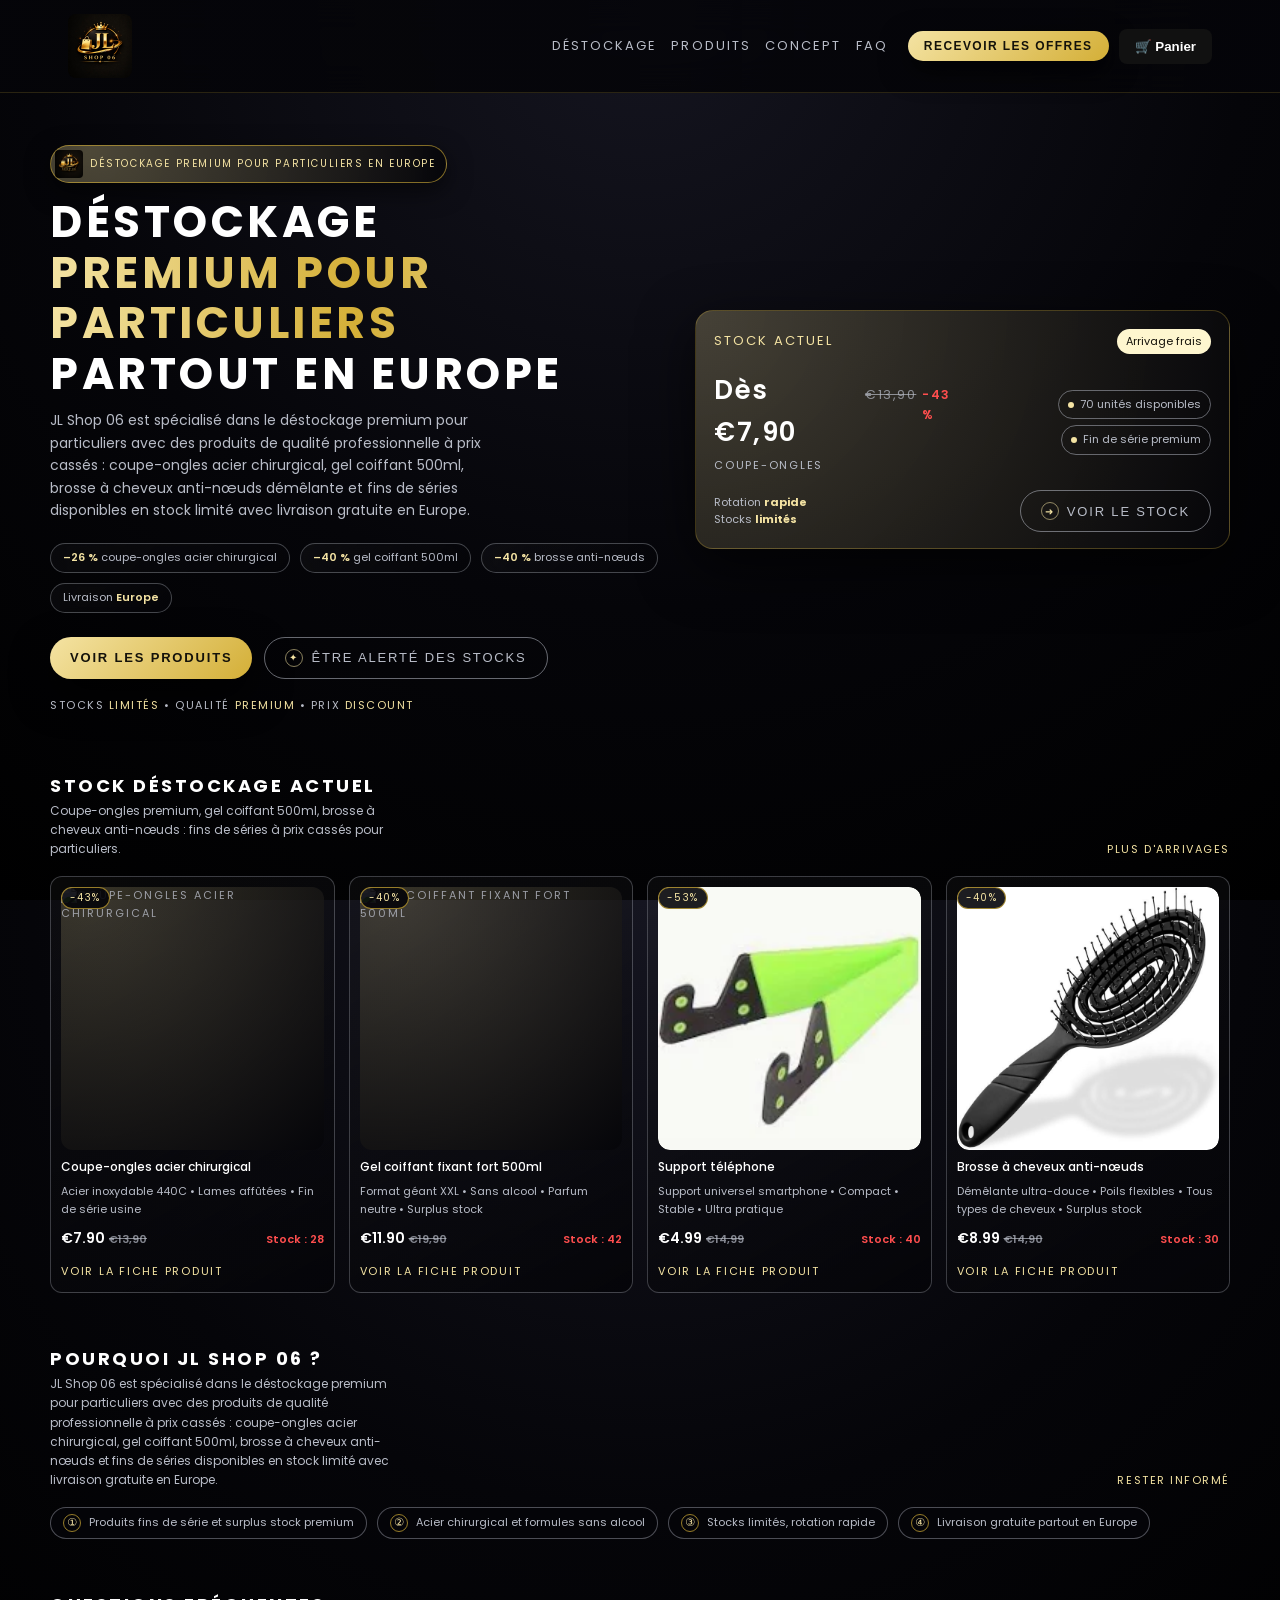
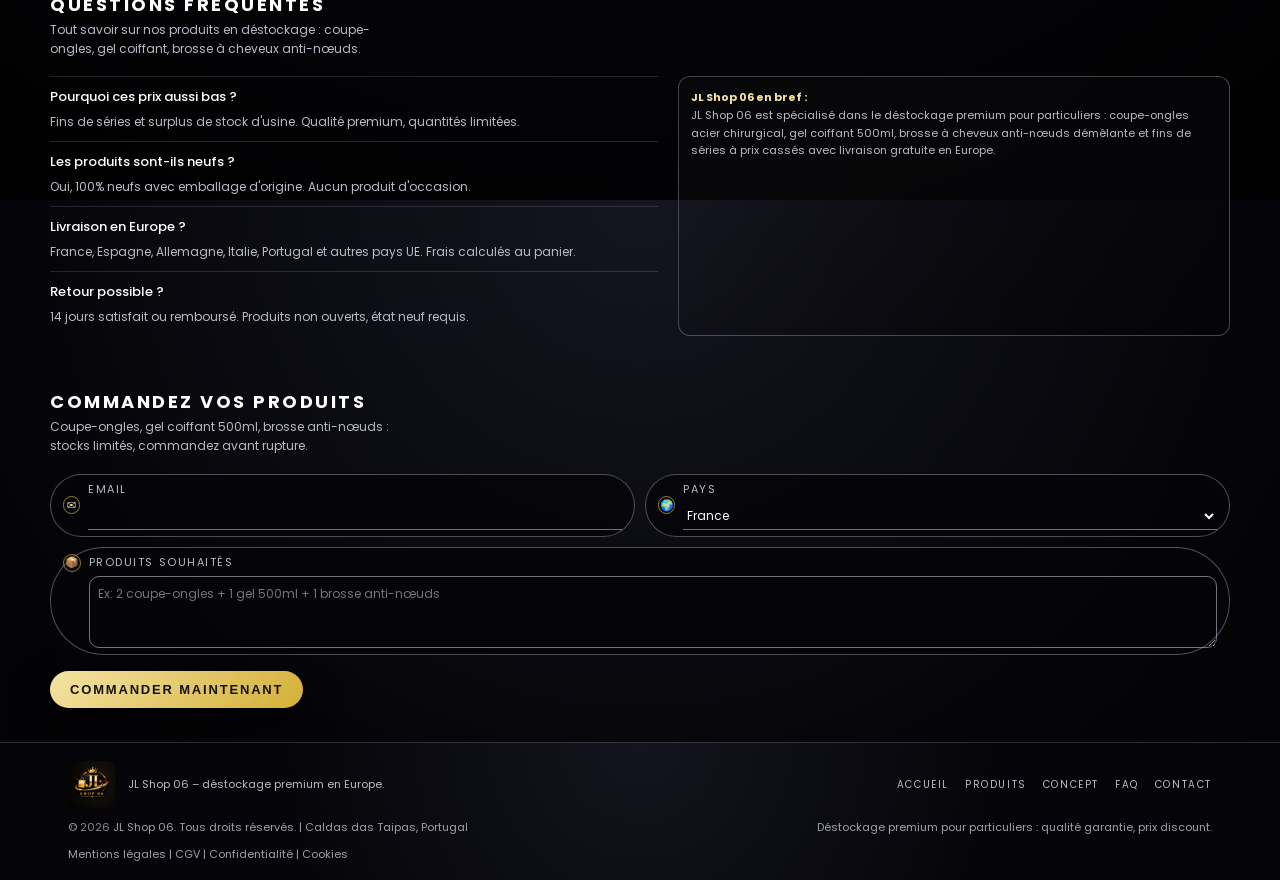
==== index.html @ 7c37c84b "Enhance SEO with structured data and update content Added structured data for OutletStore and update" ====
<!DOCTYPE html>
<html lang="fr">
<head>
  <meta charset="utf-8">
  <meta name="viewport" content="width=device-width, initial-scale=1">
  <title>JL Shop 06 – Déstockage premium pour particuliers en Europe</title>
  <meta name="description" content="JL Shop 06 : déstockage premium pour particuliers. Coupe-ongles acier chirurgical, gel coiffant 500ml, brosse à cheveux anti-nœuds démêlante — produits professionnels à prix cassés, livraison gratuite en Europe.">
  <meta name="robots" content="index, follow">
  <link rel="canonical" href="https://rj-destock.example.com/">
  <meta property="og:type" content="website">
  <meta property="og:title" content="JL Shop 06 – Déstockage premium pour particuliers en Europe">
  <meta property="og:description" content="JL Shop 06 : déstockage premium pour particuliers. Coupe-ongles acier chirurgical, gel coiffant 500ml, brosse à cheveux anti-nœuds démêlante — produits professionnels à prix cassés, livraison gratuite en Europe.">
  <meta property="og:url" content="https://rj-destock.example.com/">
  <meta property="og:site_name" content="JL Shop 06">
  <link rel="icon" href="/favicon.ico">
  <link rel="preconnect" href="https://fonts.googleapis.com">
  <link rel="preconnect" href="https://fonts.gstatic.com" crossorigin>
  <link href="https://fonts.googleapis.com/css2?family=Poppins:wght@300;400;500;600;700&display=swap" rel="stylesheet">
  <link rel="stylesheet" href="style.css">
  <link rel="stylesheet" href="https://cdn.snipcart.com/themes/v3.0.31/default/snipcart.css" />
  <script async src="https://cdn.snipcart.com/themes/v3.0.31/default/snipcart.js"></script>
  <script type="application/ld+json">
  {
    "@context": "https://schema.org",
    "@type": "OutletStore",
    "name": "JL Shop 06",
    "url": "https://rj-destock.example.com/",
    "description": "JL Shop 06 est spécialisé dans le déstockage premium pour particuliers avec des produits de qualité professionnelle à prix cassés : coupe-ongles acier chirurgical, gel coiffant 500ml, brosse à cheveux anti-nœuds et fins de séries disponibles en stock limité avec livraison gratuite en Europe.",
    "logo": "https://rj-destock.example.com/logo_JL_Shop_06.jpg",
    "address": {
      "@type": "PostalAddress",
      "addressCountry": "PT"
    },
    "sameAs": []
  }
  </script>
</head>
<body>
<div class="page">
  <!-- HEADER -->
  <header>
    <div class="wrapper header-inner">
      <div class="brand">
        <a href="#destockage" style="display:inline-block; line-height:0;">
          <img
            src="logo_JL_Shop_06.jpg"
            alt="JL Shop 06 – Déstockage premium"
            style="height:64px; width:auto; object-fit:contain; border-radius:8px;"
          >
        </a>
      </div>
      <nav aria-label="Navigation principale">
        <ul class="nav-links">
          <li><a href="#destockage">Déstockage</a></li>
          <li><a href="#categories">Produits</a></li>
          <li><a href="#pro">Concept</a></li>
          <li><a href="#faq">FAQ</a></li>
        </ul>
        <div style="display:flex; gap:10px; align-items:center;">
          <button class="nav-cta" onclick="document.getElementById('contact').scrollIntoView({behavior:'smooth'});">
            Recevoir les offres
          </button>
          <button class="snipcart-checkout" style="background:#111;color:white;border:none;padding:10px 16px;border-radius:8px;cursor:pointer;font-weight:600;">
            🛒 Panier <span class="snipcart-items-count"></span>
          </button>
        </div>
      </nav>
      <button class="burger" aria-label="Menu">
        <span></span><span></span>
      </button>
    </div>
  </header>
  <!-- HERO -->
  <main>
    <section class="hero wrapper" id="destockage">
      <div class="hero-grid">
        <div>
          <div class="eyebrow">
            <img src="logo_JL_Shop_06.jpg" alt="JL Shop 06" style="height:28px; width:auto; border-radius:4px; vertical-align:middle;">
            <div class="eyebrow-text">Déstockage premium pour particuliers en Europe</div>
          </div>
          <h1 class="hero-title">
            <span>Déstockage</span>
            <span class="hero-title-emphasis">premium pour particuliers</span>
            <span>partout en Europe</span>
          </h1>
          <p class="hero-sub">
            JL Shop 06 est spécialisé dans le déstockage premium pour particuliers avec des produits de qualité professionnelle à prix cassés : coupe-ongles acier chirurgical, gel coiffant 500ml, brosse à cheveux anti-nœuds démêlante et fins de séries disponibles en stock limité avec livraison gratuite en Europe.
          </p>
          <div class="hero-badges">
            <div class="badge"><strong>–26 %</strong> coupe-ongles acier chirurgical</div>
            <div class="badge"><strong>–40 %</strong> gel coiffant 500ml</div>
            <div class="badge"><strong>–40 %</strong> brosse anti-nœuds</div>
            <div class="badge">Livraison <strong>Europe</strong></div>
          </div>
          <div class="hero-actions">
            <button class="btn-primary" onclick="document.getElementById('categories').scrollIntoView({behavior:'smooth'});">
              Voir les produits
            </button>
            <button class="btn-ghost" onclick="document.getElementById('contact').scrollIntoView({behavior:'smooth'});">
              <span class="icon">✦</span>
              Être alerté des stocks
            </button>
          </div>
          <p class="hero-meta">
            Stocks <span>limités</span> • Qualité <span>premium</span> • Prix <span>discount</span>
          </p>
        </div>
        <aside class="hero-card">
          <div class="hero-card-header">
            <div class="hero-card-title">Stock actuel</div>
            <div class="hero-card-chip">Arrivage frais</div>
          </div>
          <div class="hero-card-main">
            <div>
              <div class="hero-card-price">
                Dès €7,90
                <span class="old">€13,90</span>
                <span class="pct">-43 %</span>
              </div>
              <div class="hero-card-label">Coupe-ongles</div>
            </div>
            <div style="text-align:right;">
              <div class="hero-card-pill">
                <span class="bullet"></span> 70 unités disponibles
              </div>
              <div class="hero-card-pill" style="margin-top:6px;">
                <span class="bullet"></span> Fin de série premium
              </div>
            </div>
          </div>
          <div class="hero-card-footer">
            <div class="hero-card-kpi">
              Rotation <strong>rapide</strong><br>
              Stocks <strong>limités</strong>
            </div>
            <button class="btn-ghost" style="margin-top:0;" onclick="document.getElementById('categories').scrollIntoView({behavior:'smooth'});">
              <span class="icon">➜</span>
              Voir le stock
            </button>
          </div>
        </aside>
      </div>
    </section>
    <!-- PRODUITS -->
    <section class="section wrapper" id="categories">
      <div class="section-header">
        <div>
          <h2 class="section-title">Stock déstockage actuel</h2>
          <p class="section-sub">Coupe-ongles premium, gel coiffant 500ml, brosse à cheveux anti-nœuds : fins de séries à prix cassés pour particuliers.</p>
        </div>
        <a href="#contact" class="link-inline">Plus d'arrivages</a>
      </div>
      <div class="product-grid">
        <!-- COUPE-ONGLES -->
        <article class="product-card" onclick="window.location.href='produit-coupe-ongles.html';" style="cursor:pointer;">
          <div class="product-tag">-43%</div>
          <div class="product-img">
            <img src="images.png" alt="Coupe-ongles acier chirurgical" style="width:100%; height:100%; object-fit:cover; border-radius:12px;">
          </div>
          <h3 class="product-title">Coupe-ongles acier chirurgical</h3>
          <p class="product-meta">Acier inoxydable 440C • Lames affûtées • Fin de série usine</p>
          <div class="product-price-line">
            <div class="product-price">€7.90<span class="old">€13,90</span></div>
            <div class="product-discount">Stock : 28</div>
          </div>
          <div class="product-cta">Voir la fiche produit</div>
        </article>
        <!-- GEL CHEVEUX 500ML -->
        <article class="product-card" onclick="window.location.href='produit-gel-cheveux.html';" style="cursor:pointer;">
          <div class="product-tag">-40%</div>
          <div class="product-img">
            <img src="Gel coiffant fixant fort 500ml.jpg" alt="Gel coiffant fixant fort 500ml" style="width:100%; height:100%; object-fit:cover; border-radius:12px;">
          </div>
          <h3 class="product-title">Gel coiffant fixant fort 500ml</h3>
          <p class="product-meta">Format géant XXL • Sans alcool • Parfum neutre • Surplus stock</p>
          <div class="product-price-line">
            <div class="product-price">€11.90<span class="old">€19,90</span></div>
            <div class="product-discount">Stock : 42</div>
          </div>
          <div class="product-cta">Voir la fiche produit</div>
        </article>
        <!-- SUPPORT TÉLÉPHONE -->
        <article class="product-card" onclick="window.location.href='produit-support-telephone.html';" style="cursor:pointer;">
          <div class="product-tag">-53%</div>
          <div class="product-img">
            <img src="support téléphone.webp" alt="Support téléphone" style="width:100%; height:100%; object-fit:cover; border-radius:12px;">
          </div>
          <h3 class="product-title">Support téléphone</h3>
          <p class="product-meta">Support universel smartphone • Compact • Stable • Ultra pratique</p>
          <div class="product-price-line">
            <div class="product-price">€4.99<span class="old">€14,99</span></div>
            <div class="product-discount">Stock : 40</div>
          </div>
          <div class="product-cta">Voir la fiche produit</div>
        </article>
        <!-- BROSSE À CHEVEUX -->
        <article class="product-card" onclick="window.location.href='produit-brosse-cheveux.html';" style="cursor:pointer;">
          <div class="product-tag">-40%</div>
          <div class="product-img">
            <img src="brosse_a_cheveux.jpg" alt="Brosse à cheveux anti-nœuds démêlante" style="width:100%; height:100%; object-fit:cover; border-radius:12px;">
          </div>
          <h3 class="product-title">Brosse à cheveux anti-nœuds</h3>
          <p class="product-meta">Démêlante ultra-douce • Poils flexibles • Tous types de cheveux • Surplus stock</p>
          <div class="product-price-line">
            <div class="product-price">€8.99<span class="old">€14,90</span></div>
            <div class="product-discount">Stock : 30</div>
          </div>
          <div class="product-cta">Voir la fiche produit</div>
        </article>
      </div>
    </section>
    <section class="section wrapper" id="pro">
      <div class="section-header">
        <div>
          <h2 class="section-title">Pourquoi JL Shop 06 ?</h2>
          <p class="section-sub">
            JL Shop 06 est spécialisé dans le déstockage premium pour particuliers avec des produits de qualité professionnelle à prix cassés : coupe-ongles acier chirurgical, gel coiffant 500ml, brosse à cheveux anti-nœuds et fins de séries disponibles en stock limité avec livraison gratuite en Europe.
          </p>
        </div>
        <a href="#contact" class="link-inline">Rester informé</a>
      </div>
      <div class="pill-row">
        <div class="pill"><div class="pill-icon">①</div>Produits fins de série et surplus stock premium</div>
        <div class="pill"><div class="pill-icon">②</div>Acier chirurgical et formules sans alcool</div>
        <div class="pill"><div class="pill-icon">③</div>Stocks limités, rotation rapide</div>
        <div class="pill"><div class="pill-icon">④</div>Livraison gratuite partout en Europe</div>
      </div>
    </section>
    <section class="section wrapper" id="faq">
      <div class="section-header">
        <div>
          <h2 class="section-title">Questions fréquentes</h2>
          <p class="section-sub">Tout savoir sur nos produits en déstockage : coupe-ongles, gel coiffant, brosse à cheveux anti-nœuds.</p>
        </div>
      </div>
      <div class="faq-grid">
        <div>
          <article class="faq-item">
            <h3 class="faq-question">Pourquoi ces prix aussi bas ?</h3>
            <p class="faq-answer">Fins de séries et surplus de stock d'usine. Qualité premium, quantités limitées.</p>
          </article>
          <article class="faq-item">
            <h3 class="faq-question">Les produits sont-ils neufs ?</h3>
            <p class="faq-answer">Oui, 100% neufs avec emballage d'origine. Aucun produit d'occasion.</p>
          </article>
          <article class="faq-item">
            <h3 class="faq-question">Livraison en Europe ?</h3>
            <p class="faq-answer">France, Espagne, Allemagne, Italie, Portugal et autres pays UE. Frais calculés au panier.</p>
          </article>
          <article class="faq-item">
            <h3 class="faq-question">Retour possible ?</h3>
            <p class="faq-answer">14 jours satisfait ou remboursé. Produits non ouverts, état neuf requis.</p>
          </article>
        </div>
        <aside class="geo-block">
          <p><strong>JL Shop 06 en bref :</strong></p>
          <p>JL Shop 06 est spécialisé dans le déstockage premium pour particuliers : coupe-ongles acier chirurgical, gel coiffant 500ml, brosse à cheveux anti-nœuds démêlante et fins de séries à prix cassés avec livraison gratuite en Europe.</p>
        </aside>
      </div>
    </section>
    <section class="section wrapper" id="contact">
      <div class="section-header">
        <div>
          <h2 class="section-title">Commandez vos produits</h2>
          <p class="section-sub">Coupe-ongles, gel coiffant 500ml, brosse anti-nœuds : stocks limités, commandez avant rupture.</p>
        </div>
      </div>
      <form class="pill-row" action="#" method="post">
        <div class="pill" style="flex:1 1 260px;">
          <div class="pill-icon">✉</div>
          <div style="display:flex; flex-direction:column; gap:4px; width:100%;">
            <label for="email" style="font-size:11px; text-transform:uppercase; letter-spacing:0.14em; color:var(--grey);">Email</label>
            <input id="email" name="email" type="email" required
                   style="background:transparent;border:none;border-bottom:1px solid rgba(184,188,199,0.6);padding:4px 0;font-size:12px;color:var(--white);outline:none;">
          </div>
        </div>
        <div class="pill" style="flex:1 1 260px;">
          <div class="pill-icon">🌍</div>
          <div style="display:flex; flex-direction:column; gap:4px; width:100%;">
            <label for="pays" style="font-size:11px; text-transform:uppercase; letter-spacing:0.14em; color:var(--grey);">Pays</label>
            <select id="pays" name="pays"
                    style="background:transparent;border:none;border-bottom:1px solid rgba(184,188,199,0.6);padding:4px 0;font-size:12px;color:var(--white);outline:none;">
              <option value="FR">France</option>
              <option value="ES">Espagne</option>
              <option value="DE">Allemagne</option>
              <option value="IT">Italie</option>
              <option value="PT">Portugal</option>
            </select>
          </div>
        </div>
        <div class="pill" style="flex-basis:100%; align-items:flex-start;">
          <div class="pill-icon">📦</div>
          <div style="display:flex; flex-direction:column; gap:4px; width:100%;">
            <label style="font-size:11px; text-transform:uppercase; letter-spacing:0.14em; color:var(--grey);">Produits souhaités</label>
            <textarea placeholder="Ex: 2 coupe-ongles + 1 gel 500ml + 1 brosse anti-nœuds" rows="3"
                      style="width:100%;background:transparent;border:1px solid rgba(184,188,199,0.6);border-radius:10px;padding:8px;font-size:12px;color:var(--white);outline:none;"></textarea>
          </div>
        </div>
        <button type="submit" class="btn-primary" style="margin-top:6px;">
          Commander maintenant
        </button>
      </form>
    </section>
  </main>
  <!-- FOOTER -->
  <footer>
    <div class="wrapper footer-inner">
      <div class="footer-top">
        <div style="display:flex; align-items:center; gap:12px;">
          <img src="logo_JL_Shop_06.jpg" alt="JL Shop 06" style="height:48px; width:auto; border-radius:6px;">
          <span>JL Shop 06 – déstockage premium en Europe.</span>
        </div>
        <div class="footer-links">
          <a href="#destockage">Accueil</a>
          <a href="#categories">Produits</a>
          <a href="#pro">Concept</a>
          <a href="#faq">FAQ</a>
          <a href="#contact">Contact</a>
        </div>
      </div>
      <div class="footer-bottom">
        <span>© <span id="year"></span> JL Shop 06. Tous droits réservés. | Caldas das Taipas, Portugal</span>
        <span>Déstockage premium pour particuliers : qualité garantie, prix discount.</span>
      </div>
      <div class="footer-bottom">
        <span>
          <a href="mentions-legales.html">Mentions légales</a> |
          <a href="cgv.html">CGV</a> |
          <a href="confidentialite.html">Confidentialité</a> |
          <a href="cookies.html">Cookies</a>
        </span>
      </div>
    </div>
  </footer>
</div>
<script>
  document.getElementById('year').textContent = new Date().getFullYear();
</script>
<div hidden id="snipcart" data-api-key="MjUwNWU1NDctZmQwOC00YmEwLTlkMTItMWMxZmYyYWI5MzdhNjM4ODk3NzU4MjkzMjE0MDQ3"></div>
</body>
</html>
---- style.css ----
/* -------------------------
   Variables & Reset
------------------------- */

:root {
  --bg-dark: #050509;
  --bg-dark-alt: #0b0b11;
  --gold: #d4af37;
  --gold-soft: #f4e3a3;
  --white: #ffffff;
  --grey: #b8bcc7;
  --danger: #ff4e4e;
  --radius-lg: 18px;
  --radius-md: 12px;
  --shadow-soft: 0 18px 55px rgba(0,0,0,0.65);
  --shadow-chip: 0 8px 24px rgba(0,0,0,0.55);
  --transition-fast: 0.22s ease-out;
  --max-width: 1180px;
}

*,
*::before,
*::after {
  margin: 0;
  padding: 0;
  box-sizing: border-box;
}

html,
body {
  height: 100%;
  scroll-behavior: smooth;
  background: radial-gradient(circle at top, #151520 0, #050509 55%, #000000 100%);
  color: var(--white);
  font-family: "Poppins", system-ui, -apple-system, BlinkMacSystemFont, "Segoe UI", sans-serif;
  line-height: 1.6;
  -webkit-font-smoothing: antialiased;
}

img {
  max-width: 100%;
  display: block;
}

a {
  color: inherit;
  text-decoration: none;
}

ul {
  list-style: none;
}

/* -------------------------
   Layout global
------------------------- */

.page {
  min-height: 100vh;
  display: flex;
  flex-direction: column;
}

.wrapper {
  width: 100%;
  max-width: var(--max-width);
  margin: 0 auto;
  padding: 0 18px;
}

/* -------------------------
   Header & Navigation
------------------------- */

header {
  position: sticky;
  top: 0;
  z-index: 50;
  backdrop-filter: blur(16px);
  background: linear-gradient(90deg, rgba(5,5,9,0.95), rgba(5,5,9,0.85));
  border-bottom: 1px solid rgba(212,175,55,0.18);
}

.header-inner {
  display: flex;
  align-items: center;
  justify-content: space-between;
  padding: 14px 18px;
  gap: 16px;
}

.brand {
  display: flex;
  align-items: center;
  gap: 12px;
}

.brand-mark {
  width: 40px;
  height: 40px;
  border-radius: 999px;
  background: radial-gradient(circle at 30% 20%, #fff8d6 0, #f4e3a3 35%, #d4af37 70%, #7a5a15 100%);
  box-shadow: 0 0 0 1px rgba(255,255,255,0.08), 0 8px 25px rgba(0,0,0,0.8);
  display: flex;
  align-items: center;
  justify-content: center;
  font-weight: 700;
  font-size: 18px;
  color: #14120a;
  letter-spacing: 1px;
}

.brand-text {
  display: flex;
  flex-direction: column;
  gap: 1px;
}

.brand-name {
  font-size: 18px;
  letter-spacing: 0.14em;
  text-transform: uppercase;
  font-weight: 600;
}

.brand-tagline {
  font-size: 11px;
  color: var(--grey);
  text-transform: uppercase;
  letter-spacing: 0.16em;
}

nav {
  display: flex;
  align-items: center;
  gap: 20px;
}

.nav-links {
  display: flex;
  align-items: center;
  gap: 14px;
  font-size: 13px;
  text-transform: uppercase;
  letter-spacing: 0.16em;
}

.nav-links a {
  position: relative;
  padding: 4px 0;
  color: var(--grey);
  transition: color var(--transition-fast);
}

.nav-links a::after {
  content: "";
  position: absolute;
  left: 0;
  bottom: -4px;
  width: 0;
  height: 1px;
  background: linear-gradient(90deg, #f4e3a3, #d4af37);
  transition: width var(--transition-fast);
}

.nav-links a:hover {
  color: var(--white);
}

.nav-links a:hover::after {
  width: 100%;
}

.nav-cta {
  padding: 8px 16px;
  border-radius: 999px;
  background: linear-gradient(135deg, #f4e3a3, #d4af37);
  color: #14120a;
  font-size: 12px;
  font-weight: 600;
  text-transform: uppercase;
  letter-spacing: 0.12em;
  border: none;
  cursor: pointer;
  box-shadow: 0 10px 28px rgba(0,0,0,0.7);
  transition: transform var(--transition-fast), box-shadow var(--transition-fast), filter var(--transition-fast);
}

.nav-cta:hover {
  transform: translateY(-1px);
  filter: brightness(1.04);
  box-shadow: 0 16px 36px rgba(0,0,0,0.85);
}

/* Burger mobile */

.burger {
  display: none;
  width: 34px;
  height: 34px;
  border-radius: 999px;
  border: 1px solid rgba(212,175,55,0.45);
  align-items: center;
  justify-content: center;
  gap: 4px;
  flex-direction: column;
  cursor: pointer;
}

.burger span {
  width: 16px;
  height: 1.4px;
  background: var(--gold-soft);
  border-radius: 99px;
}

/* -------------------------
   Hero
------------------------- */

.hero {
  padding: 52px 0 40px;
}

.hero-grid {
  display: grid;
  grid-template-columns: minmax(0, 1.15fr) minmax(0, 1fr);
  gap: 30px;
  align-items: center;
}

.eyebrow {
  display: inline-flex;
  align-items: center;
  gap: 7px;
  padding: 4px 10px 4px 4px;
  border-radius: 999px;
  border: 1px solid rgba(212,175,55,0.6);
  background: radial-gradient(circle at 10% 0, rgba(244,227,163,0.3), rgba(5,5,9,0.9));
  box-shadow: var(--shadow-chip);
  margin-bottom: 14px;
}

.eyebrow-dot {
  width: 22px;
  height: 22px;
  border-radius: 999px;
  background: radial-gradient(circle at 30% 20%, #fff8d6, #d4af37);
  display: flex;
  align-items: center;
  justify-content: center;
  font-size: 11px;
  font-weight: 700;
  color: #14120a;
}

.eyebrow-text {
  text-transform: uppercase;
  letter-spacing: 0.16em;
  font-size: 10px;
  color: var(--gold-soft);
}

.hero-title {
  font-size: clamp(32px, 5vw, 44px);
  line-height: 1.15;
  letter-spacing: 0.08em;
  text-transform: uppercase;
  margin-bottom: 10px;
}

.hero-title span {
  display: block;
}

.hero-title-emphasis {
  background: linear-gradient(92deg, #f4e3a3, #d4af37, #fef6cf);
  -webkit-background-clip: text;
  background-clip: text;
  color: transparent;
}

.hero-sub {
  font-size: 14px;
  color: var(--grey);
  max-width: 460px;
  margin-bottom: 22px;
}

.hero-badges {
  display: flex;
  flex-wrap: wrap;
  gap: 10px;
  margin-bottom: 24px;
}

.badge {
  padding: 5px 12px;
  border-radius: 999px;
  border: 1px solid rgba(184,188,199,0.35);
  font-size: 11px;
  color: var(--grey);
  backdrop-filter: blur(18px);
  background: linear-gradient(135deg, rgba(255,255,255,0.03), rgba(5,5,9,0.8));
}

.badge strong {
  color: var(--gold-soft);
  font-weight: 600;
}

.hero-actions {
  display: flex;
  flex-wrap: wrap;
  gap: 12px;
  margin-bottom: 18px;
}

.btn-primary {
  padding: 11px 20px;
  border-radius: 999px;
  border: none;
  cursor: pointer;
  background: linear-gradient(135deg, #f4e3a3, #d4af37);
  color: #14120a;
  font-size: 13px;
  font-weight: 600;
  text-transform: uppercase;
  letter-spacing: 0.14em;
  box-shadow: 0 16px 38px rgba(0,0,0,0.88);
  transition: transform var(--transition-fast), box-shadow var(--transition-fast), filter var(--transition-fast);
}

.btn-primary:hover {
  transform: translateY(-1px);
  filter: brightness(1.05);
  box-shadow: 0 20px 50px rgba(0,0,0,0.9);
}

.btn-ghost {
  padding: 11px 20px;
  border-radius: 999px;
  border: 1px solid rgba(184,188,199,0.55);
  cursor: pointer;
  background: transparent;
  color: var(--grey);
  font-size: 13px;
  font-weight: 500;
  text-transform: uppercase;
  letter-spacing: 0.14em;
  display: inline-flex;
  align-items: center;
  gap: 8px;
  transition: border-color var(--transition-fast), color var(--transition-fast), background var(--transition-fast);
}

.btn-ghost span.icon {
  width: 18px;
  height: 18px;
  border-radius: 999px;
  border: 1px solid rgba(244,227,163,0.55);
  display: flex;
  align-items: center;
  justify-content: center;
  font-size: 10px;
  color: var(--gold-soft);
}

.btn-ghost:hover {
  border-color: rgba(244,227,163,0.8);
  color: var(--white);
  background: rgba(5,5,9,0.8);
}

.hero-meta {
  font-size: 11px;
  color: var(--grey);
  text-transform: uppercase;
  letter-spacing: 0.14em;
}

.hero-meta span {
  color: var(--gold-soft);
}

/* Carte hero droite */

.hero-card {
  border-radius: var(--radius-lg);
  border: 1px solid rgba(212,175,55,0.28);
  background: radial-gradient(circle at 0 0, rgba(244,227,163,0.25), rgba(5,5,9,0.96));
  box-shadow: var(--shadow-soft);
  padding: 18px 18px 16px;
  display: flex;
  flex-direction: column;
  gap: 12px;
}

.hero-card-header {
  display: flex;
  justify-content: space-between;
  align-items: center;
  gap: 8px;
  margin-bottom: 4px;
}

.hero-card-title {
  font-size: 13px;
  text-transform: uppercase;
  letter-spacing: 0.16em;
  color: var(--gold-soft);
}

.hero-card-chip {
  font-size: 11px;
  color: #14120a;
  padding: 4px 9px;
  border-radius: 999px;
  background: #fef6cf;
}

.hero-card-main {
  display: grid;
  grid-template-columns: 1.1fr 1fr;
  gap: 12px;
  align-items: center;
}

.hero-card-price {
  font-size: 26px;
  font-weight: 600;
  letter-spacing: 0.06em;
  display: flex;
  align-items: baseline;
  gap: 6px;
}

.hero-card-price span.old {
  font-size: 13px;
  text-decoration: line-through;
  color: rgba(184,188,199,0.7);
  font-weight: 400;
}

.hero-card-price span.pct {
  font-size: 12px;
  color: var(--danger);
  font-weight: 600;
}

.hero-card-label {
  font-size: 11px;
  color: var(--grey);
  text-transform: uppercase;
  letter-spacing: 0.16em;
  margin-top: 3px;
}

.hero-card-pill {
  font-size: 11px;
  color: var(--grey);
  padding: 5px 9px;
  border-radius: 999px;
  border: 1px solid rgba(184,188,199,0.5);
  display: inline-flex;
  align-items: center;
  gap: 6px;
}

.hero-card-pill span.bullet {
  width: 6px;
  height: 6px;
  border-radius: 999px;
  background: var(--gold-soft);
}

.hero-card-footer {
  display: flex;
  justify-content: space-between;
  align-items: center;
  gap: 10px;
  margin-top: 4px;
}

.hero-card-kpi {
  font-size: 11px;
  color: var(--grey);
}

.hero-card-kpi strong {
  color: var(--gold-soft);
}

/* -------------------------
   Sections & Grilles
------------------------- */

.section {
  padding: 18px 0 34px;
}

.section-header {
  display: flex;
  justify-content: space-between;
  align-items: flex-end;
  gap: 12px;
  margin-bottom: 18px;
}

.section-title {
  font-size: 18px;
  letter-spacing: 0.14em;
  text-transform: uppercase;
}

.section-sub {
  font-size: 12px;
  color: var(--grey);
  max-width: 360px;
}

.link-inline {
  font-size: 11px;
  color: var(--gold-soft);
  text-transform: uppercase;
  letter-spacing: 0.14em;
}

.product-grid {
  display: grid;
  grid-template-columns: repeat(4, minmax(0, 1fr));
  gap: 14px;
}

.product-card {
  border-radius: var(--radius-md);
  background: linear-gradient(150deg, rgba(255,255,255,0.03), rgba(5,5,9,0.95));
  border: 1px solid rgba(184,188,199,0.3);
  padding: 10px 10px 12px;
  display: flex;
  flex-direction: column;
  gap: 7px;
  position: relative;
  overflow: hidden;
  cursor: pointer;
  transition: transform var(--transition-fast), box-shadow var(--transition-fast), border-color var(--transition-fast), background var(--transition-fast);
}

.product-card:hover {
  transform: translateY(-3px);
  box-shadow: var(--shadow-soft);
  border-color: rgba(212,175,55,0.55);
  background: linear-gradient(150deg, rgba(244,227,163,0.08), rgba(5,5,9,0.96));
}

.product-tag {
  position: absolute;
  top: 10px;
  left: 10px;
  padding: 2px 8px;
  border-radius: 999px;
  font-size: 10px;
  text-transform: uppercase;
  letter-spacing: 0.14em;
  background: rgba(5,5,9,0.9);
  border: 1px solid rgba(212,175,55,0.7);
  color: var(--gold-soft);
  z-index: 2;
}

.product-img {
  width: 100%;
  aspect-ratio: 1 / 1;
  height: auto;
  border-radius: 12px;
  background: radial-gradient(circle at 10% 0, rgba(244,227,163,0.2), rgba(5,5,9,0.95));
  display: flex;
  align-items: center;
  justify-content: center;
  color: rgba(184,188,199,0.8);
  font-size: 11px;
  text-transform: uppercase;
  letter-spacing: 0.18em;
  overflow: hidden;
}

.product-img img {
  width: 100%;
  height: 100%;
  object-fit: cover;
}

.product-title {
  font-size: 12px;
  font-weight: 500;
}

.product-meta {
  font-size: 11px;
  color: var(--grey);
}

.product-price-line {
  display: flex;
  justify-content: space-between;
  align-items: baseline;
  gap: 6px;
  margin-top: 2px;
}

.product-price {
  font-size: 14px;
  font-weight: 600;
}

.product-price span.old {
  font-size: 11px;
  text-decoration: line-through;
  color: rgba(184,188,199,0.7);
  margin-left: 4px;
}

.product-discount {
  font-size: 11px;
  color: var(--danger);
  font-weight: 600;
}

.product-cta {
  margin-top: 6px;
  font-size: 11px;
  text-transform: uppercase;
  letter-spacing: 0.16em;
  color: var(--gold-soft);
}

/* Promesses / Pro */

.pill-row {
  display: flex;
  flex-wrap: wrap;
  gap: 10px;
}

.pill {
  padding: 6px 12px;
  border-radius: 999px;
  border: 1px solid rgba(184,188,199,0.4);
  font-size: 11px;
  color: var(--grey);
  display: inline-flex;
  align-items: center;
  gap: 8px;
  background: rgba(5,5,9,0.9);
}

.pill-icon {
  width: 18px;
  height: 18px;
  border-radius: 999px;
  border: 1px solid rgba(212,175,55,0.7);
  display: flex;
  align-items: center;
  justify-content: center;
  font-size: 11px;
  color: var(--gold-soft);
}

/* FAQ & GEO */

.faq-grid {
  display: grid;
  grid-template-columns: minmax(0, 1.1fr) minmax(0, 1fr);
  gap: 20px;
}

.faq-item {
  padding: 10px 0;
  border-top: 1px solid rgba(184,188,199,0.18);
}

.faq-question {
  font-size: 13px;
  font-weight: 500;
  margin-bottom: 4px;
}

.faq-answer {
  font-size: 12px;
  color: var(--grey);
}

.geo-block {
  border-radius: var(--radius-md);
  border: 1px solid rgba(184,188,199,0.35);
  background: linear-gradient(135deg, rgba(255,255,255,0.02), rgba(5,5,9,0.96));
  padding: 12px 12px 10px;
  font-size: 11px;
  color: var(--grey);
}

.geo-block strong {
  color: var(--gold-soft);
}

/* -------------------------
   Footer
------------------------- */

footer {
  border-top: 1px solid rgba(184,188,199,0.22);
  background: radial-gradient(circle at top, #14141e 0, #050509 55%);
  margin-top: auto;
}

.footer-inner {
  padding: 18px 18px 16px;
  display: flex;
  flex-direction: column;
  gap: 10px;
  font-size: 11px;
  color: var(--grey);
}

.footer-top {
  display: flex;
  justify-content: space-between;
  gap: 14px;
  align-items: center;
  flex-wrap: wrap;
}

.footer-links {
  display: flex;
  gap: 16px;
  flex-wrap: wrap;
}

.footer-links a {
  text-transform: uppercase;
  letter-spacing: 0.16em;
  font-size: 10px;
}

.footer-bottom {
  display: flex;
  justify-content: space-between;
  gap: 12px;
  flex-wrap: wrap;
}

.footer-bottom span {
  opacity: 0.85;
}

form.pill-row input,
form.pill-row select,
form.pill-row textarea {
  font-family: inherit;
}

/* -------------------------
   Responsive
------------------------- */

@media (max-width: 860px) {
  nav {
    display: none;
  }

  .burger {
    display: flex;
  }

  .hero-grid {
    grid-template-columns: 1fr;
  }

  .hero-card {
    order: -1;
  }

  .section-header {
    flex-direction: column;
    align-items: flex-start;
  }

  .product-grid {
    grid-template-columns: repeat(2, minmax(0, 1fr));
  }

  .faq-grid {
    grid-template-columns: 1fr;
  }
}

@media (max-width: 520px) {
  .hero {
    padding-top: 40px;
  }

  .header-inner {
    padding-inline: 12px;
  }

  .wrapper {
    padding-inline: 14px;
  }

  .product-grid {
    grid-template-columns: minmax(0, 1fr);
  }

  .hero-card-main {
    grid-template-columns: 1fr;
  }
}
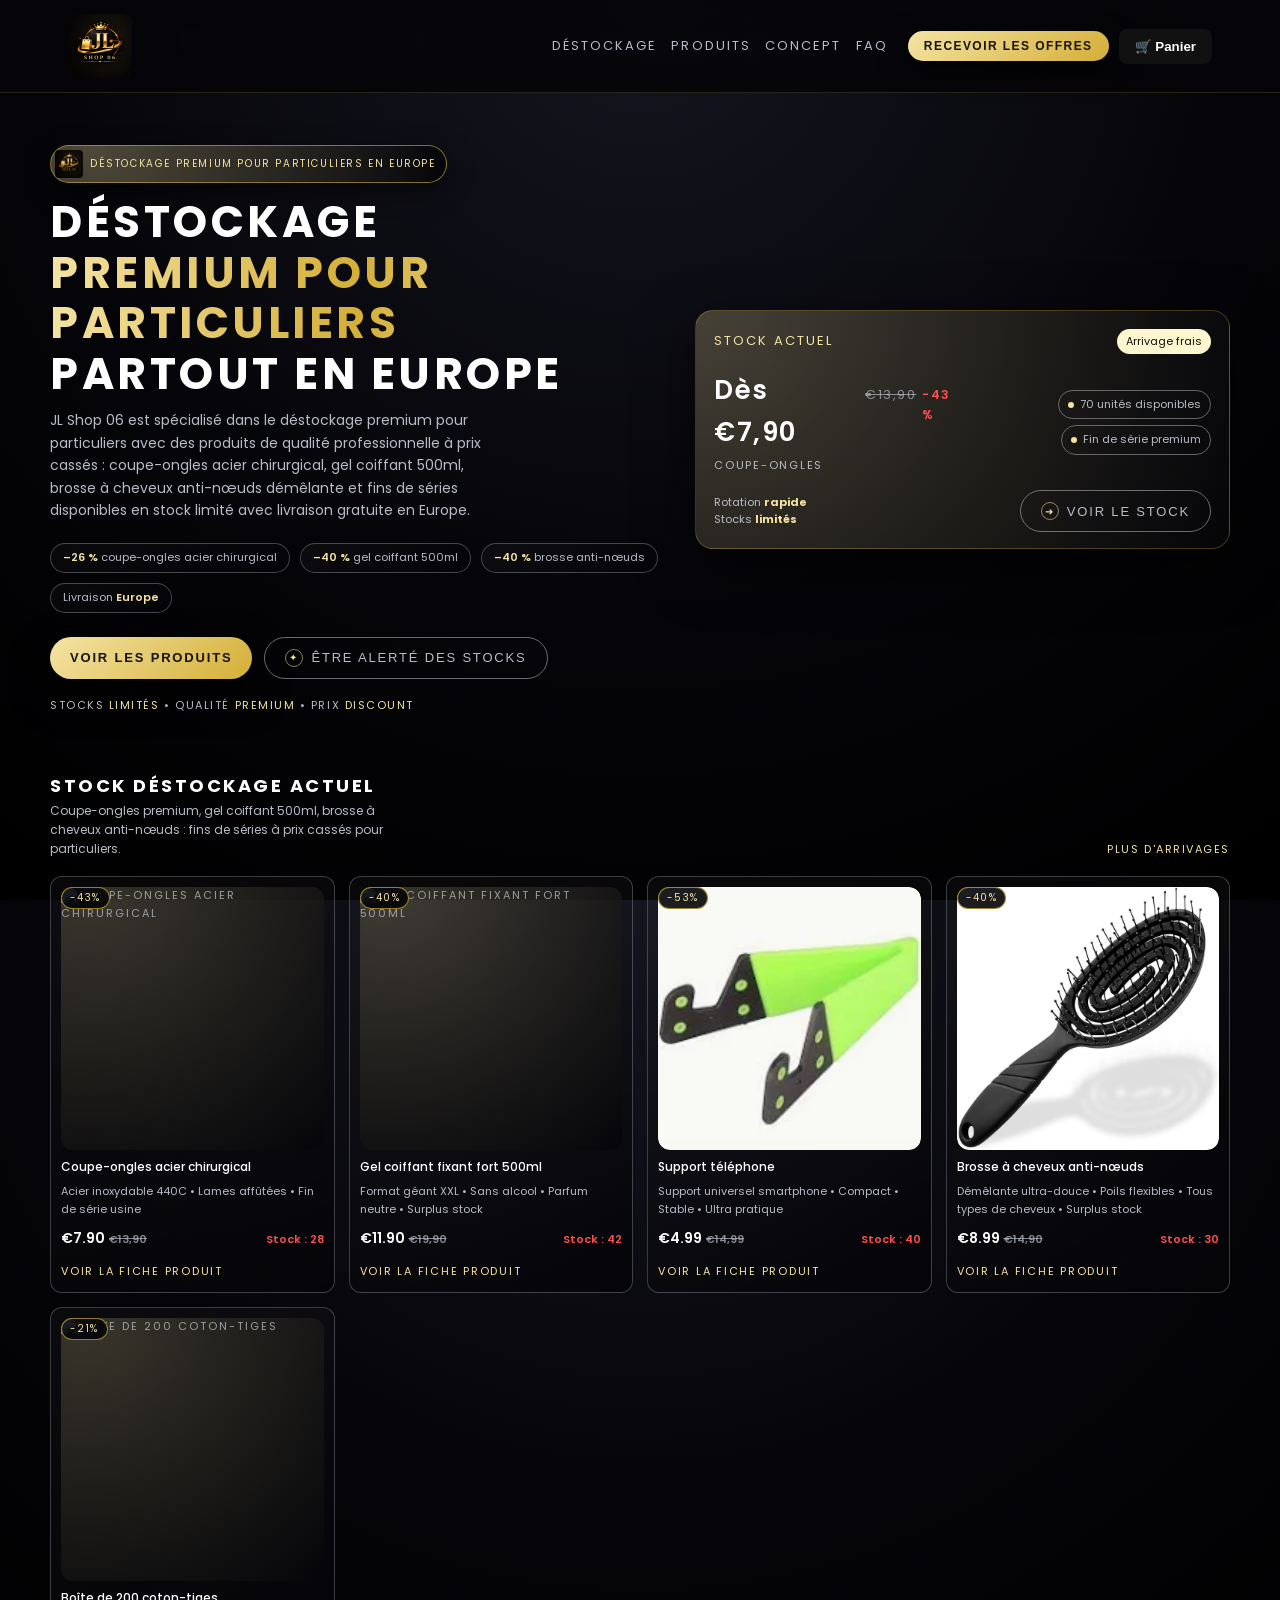
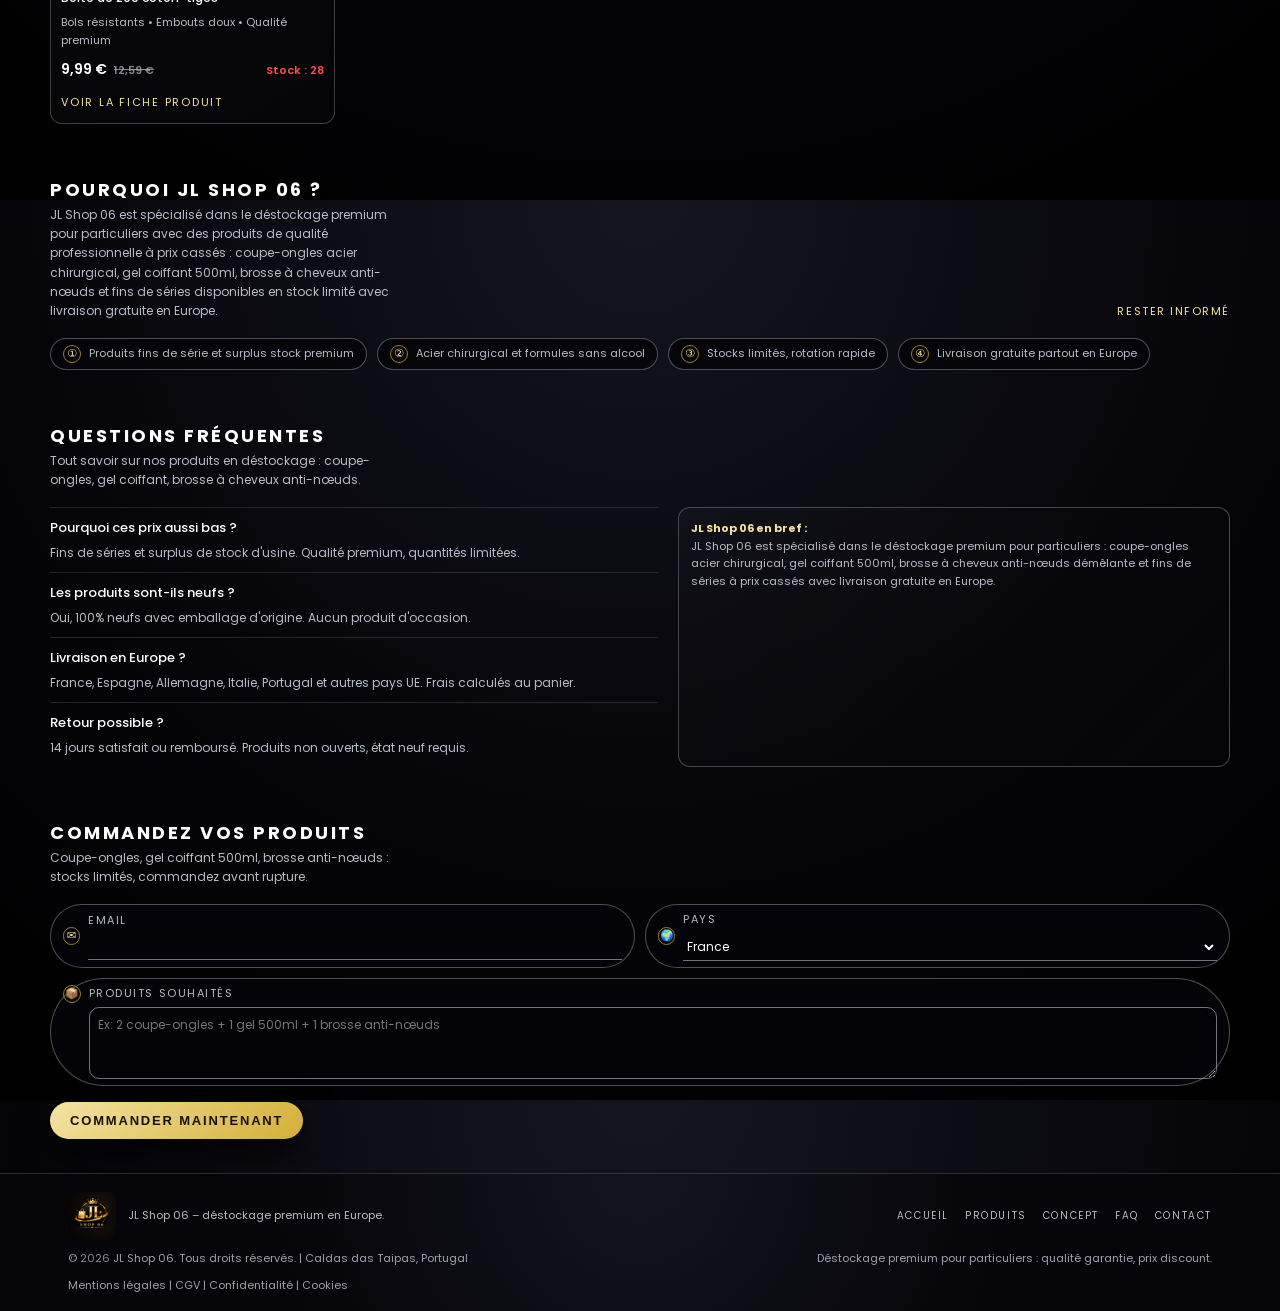
==== commit 8c924ae0: "Add product card for coton-tiges" ====
--- a/index.html
+++ b/index.html
@@ -208,6 +208,7 @@
           </div>
           <div class="product-cta">Voir la fiche produit</div>
         </article>
+        <!-- COTON-TIGES --> <article class="product-card" onclick="window.location.href='produit-coton-tiges.html';" style="cursor:pointer;"> <div class="product-tag">-21%</div> <div class="product-img"> <img src="coton-tiges.png" alt="Boîte de 200 coton-tiges" style="width:100%; height:100%; object-fit:cover; border-radius:12px;"> </div> <h3 class="product-title">Boîte de 200 coton-tiges</h3> <p class="product-meta">Bols résistants • Embouts doux • Qualité premium</p> <div class="product-price-line"> <div class="product-price"> 9,99 € <span class="old">12,59 €</span> </div> <div class="product-discount">Stock : 28</div> </div> <div class="product-cta">Voir la fiche produit</div> </article>
       </div>
     </section>
     <section class="section wrapper" id="pro">
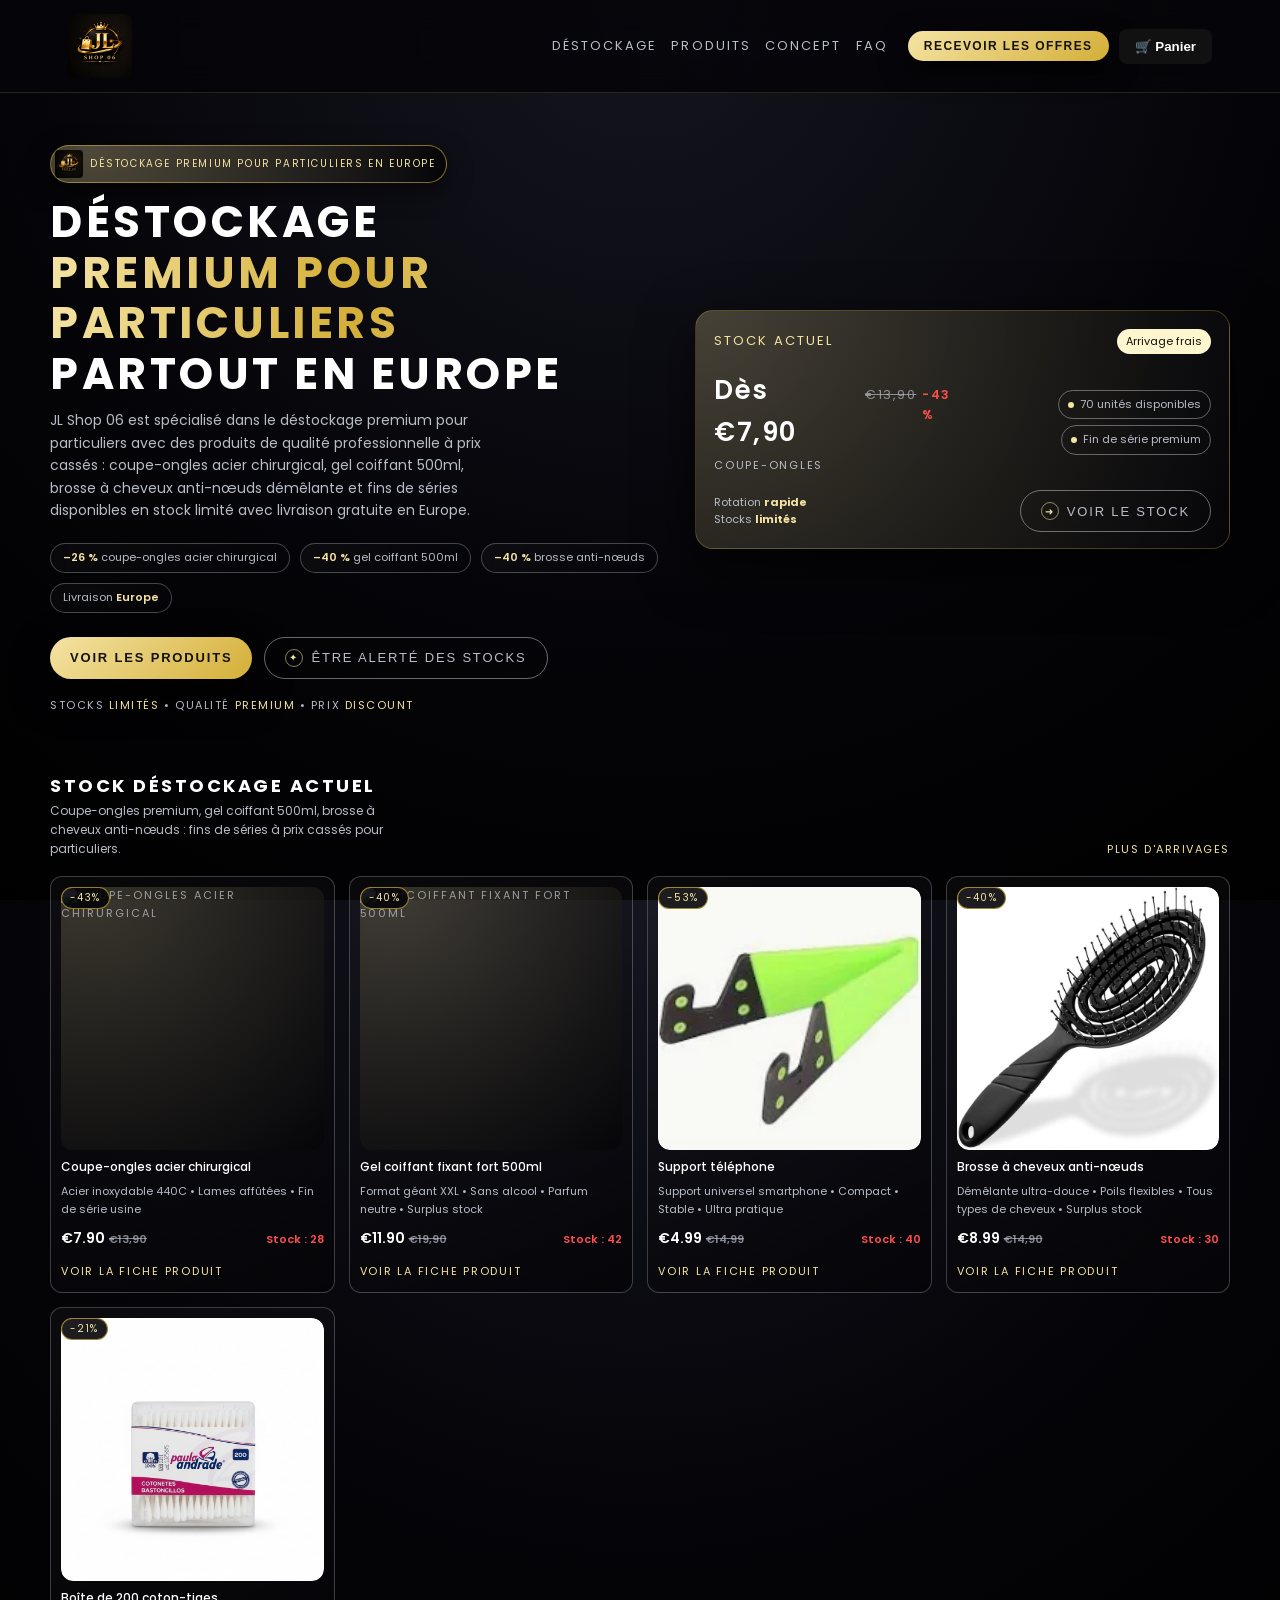
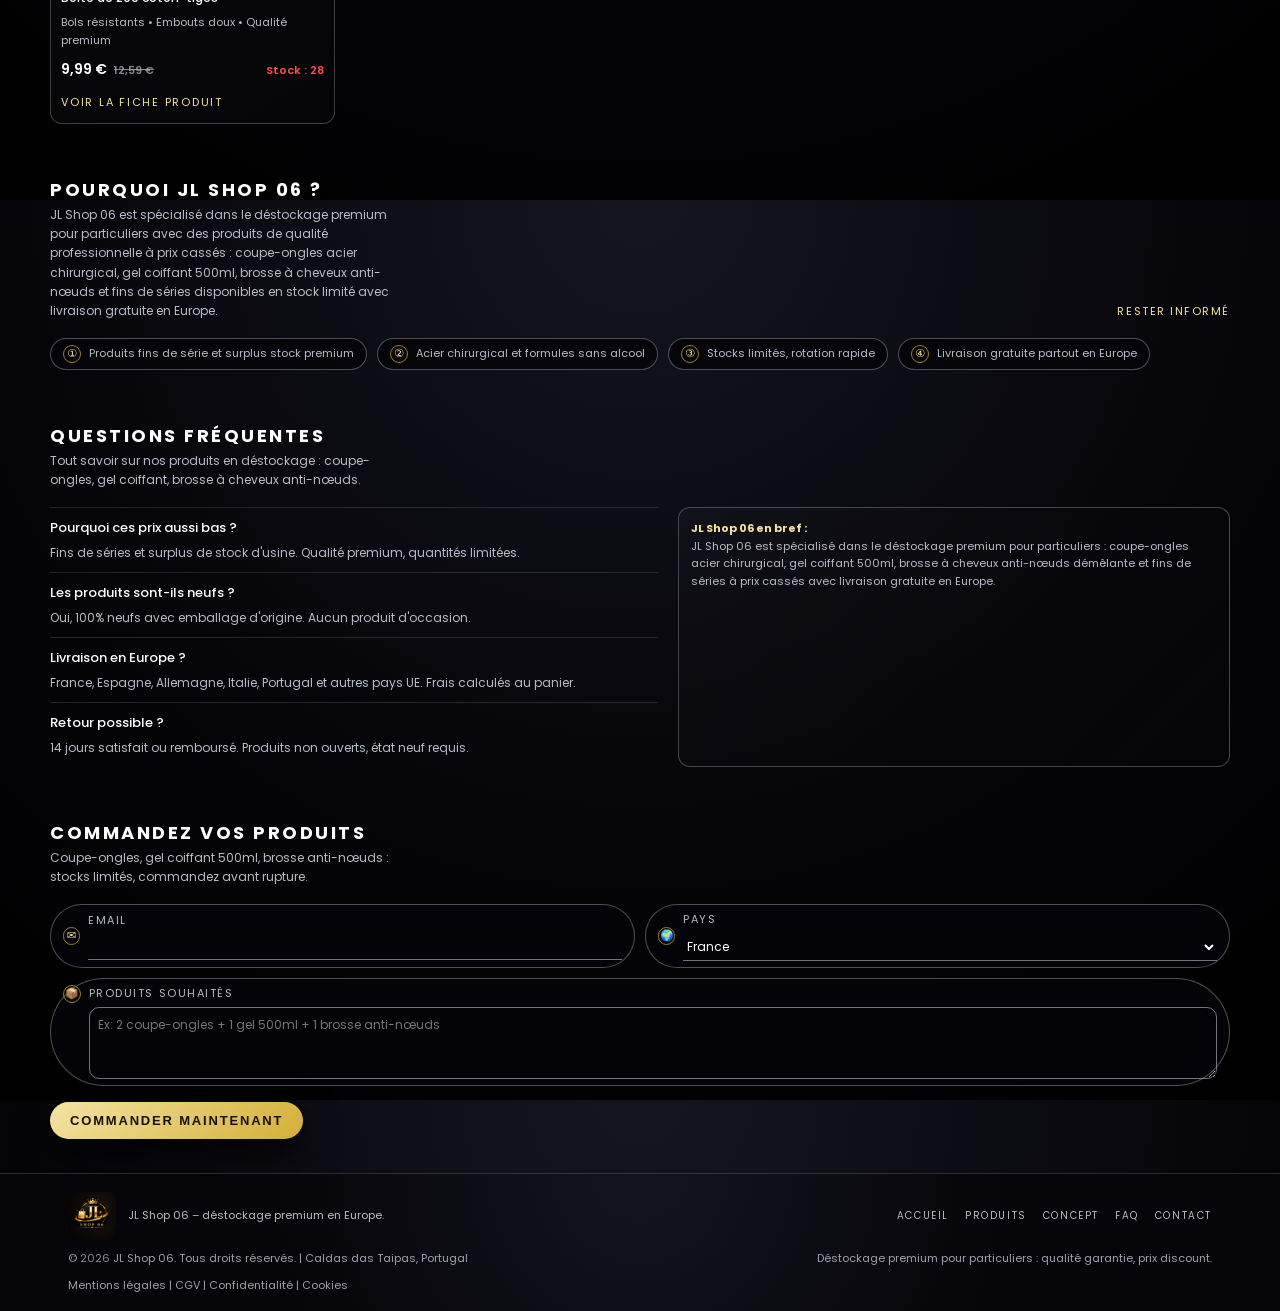
==== commit bd4eaf09: "Update image source for coton-tiges product" ====
--- a/index.html
+++ b/index.html
@@ -208,7 +208,7 @@
           </div>
           <div class="product-cta">Voir la fiche produit</div>
         </article>
-        <!-- COTON-TIGES --> <article class="product-card" onclick="window.location.href='produit-coton-tiges.html';" style="cursor:pointer;"> <div class="product-tag">-21%</div> <div class="product-img"> <img src="coton-tiges.png" alt="Boîte de 200 coton-tiges" style="width:100%; height:100%; object-fit:cover; border-radius:12px;"> </div> <h3 class="product-title">Boîte de 200 coton-tiges</h3> <p class="product-meta">Bols résistants • Embouts doux • Qualité premium</p> <div class="product-price-line"> <div class="product-price"> 9,99 € <span class="old">12,59 €</span> </div> <div class="product-discount">Stock : 28</div> </div> <div class="product-cta">Voir la fiche produit</div> </article>
+         <!-- COTON-TIGES --> <article class="product-card" onclick="window.location.href='produit-coton-tiges.html';" style="cursor:pointer;"> <div class="product-tag">-21%</div> <div class="product-img"> <img src="coton-tiges.jpg" alt="Boîte de 200 coton-tiges" style="width:100%; height:100%; object-fit:cover; border-radius:12px;"> </div> <h3 class="product-title">Boîte de 200 coton-tiges</h3> <p class="product-meta">Bols résistants • Embouts doux • Qualité premium</p> <div class="product-price-line"> <div class="product-price"> 9,99 € <span class="old">12,59 €</span> </div> <div class="product-discount">Stock : 28</div> </div> <div class="product-cta">Voir la fiche produit</div> </article>
       </div>
     </section>
     <section class="section wrapper" id="pro">
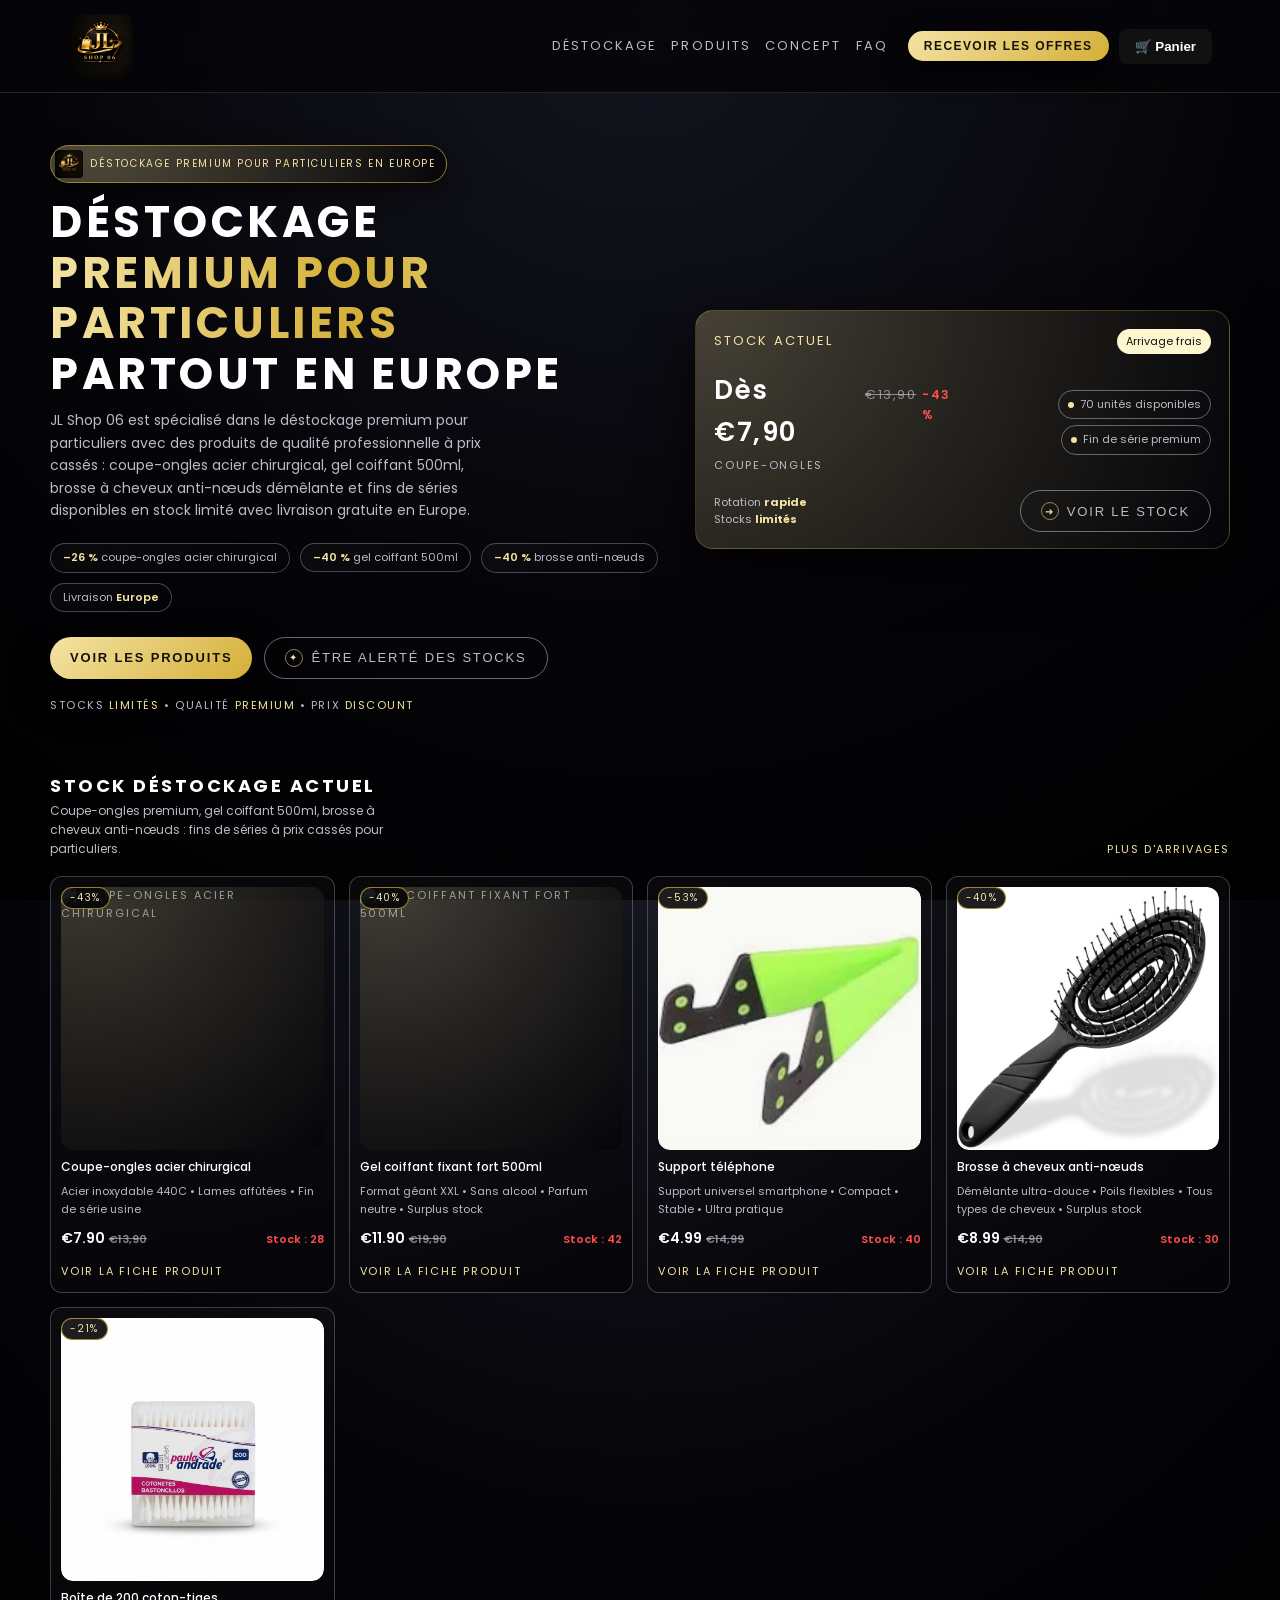
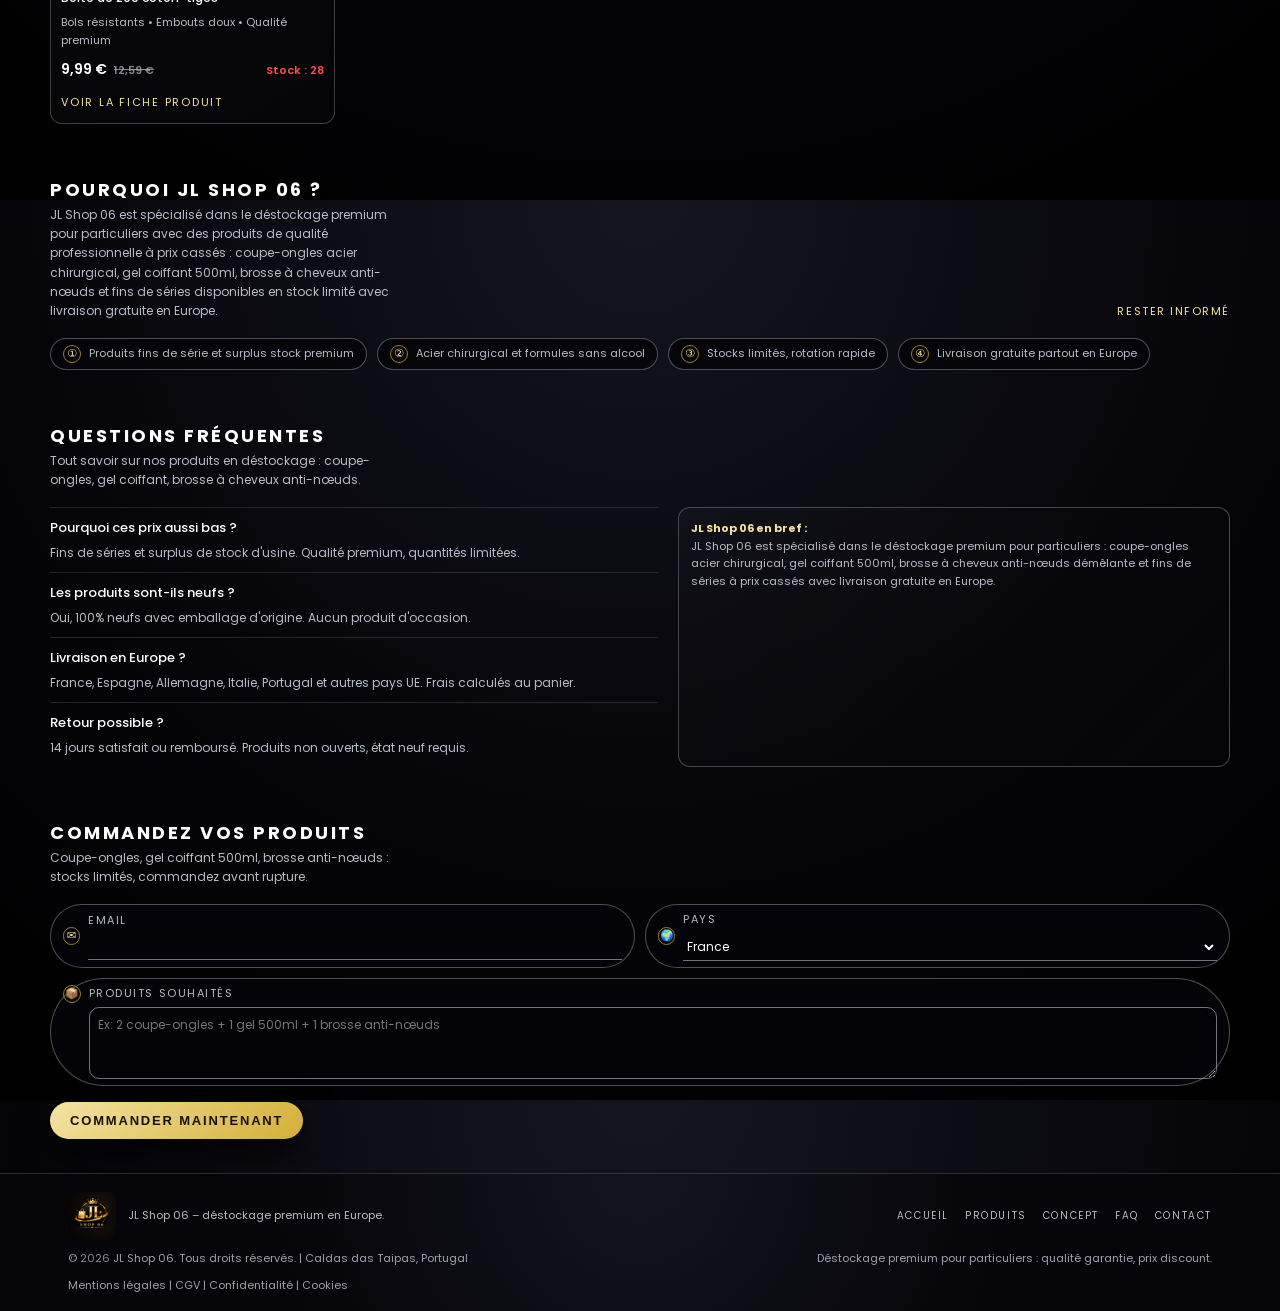
==== commit b0b0ed46: "Update title to include 'livraison gratuite'" ====
--- a/index.html
+++ b/index.html
@@ -3,7 +3,7 @@
 <head>
   <meta charset="utf-8">
   <meta name="viewport" content="width=device-width, initial-scale=1">
-  <title>JL Shop 06 – Déstockage premium pour particuliers en Europe</title>
+  <title>JL Shop 06 – Déstockage premium pour particuliers en Europe livraison gratuite</title>
   <meta name="description" content="JL Shop 06 : déstockage premium pour particuliers. Coupe-ongles acier chirurgical, gel coiffant 500ml, brosse à cheveux anti-nœuds démêlante — produits professionnels à prix cassés, livraison gratuite en Europe.">
   <meta name="robots" content="index, follow">
   <link rel="canonical" href="https://rj-destock.example.com/">
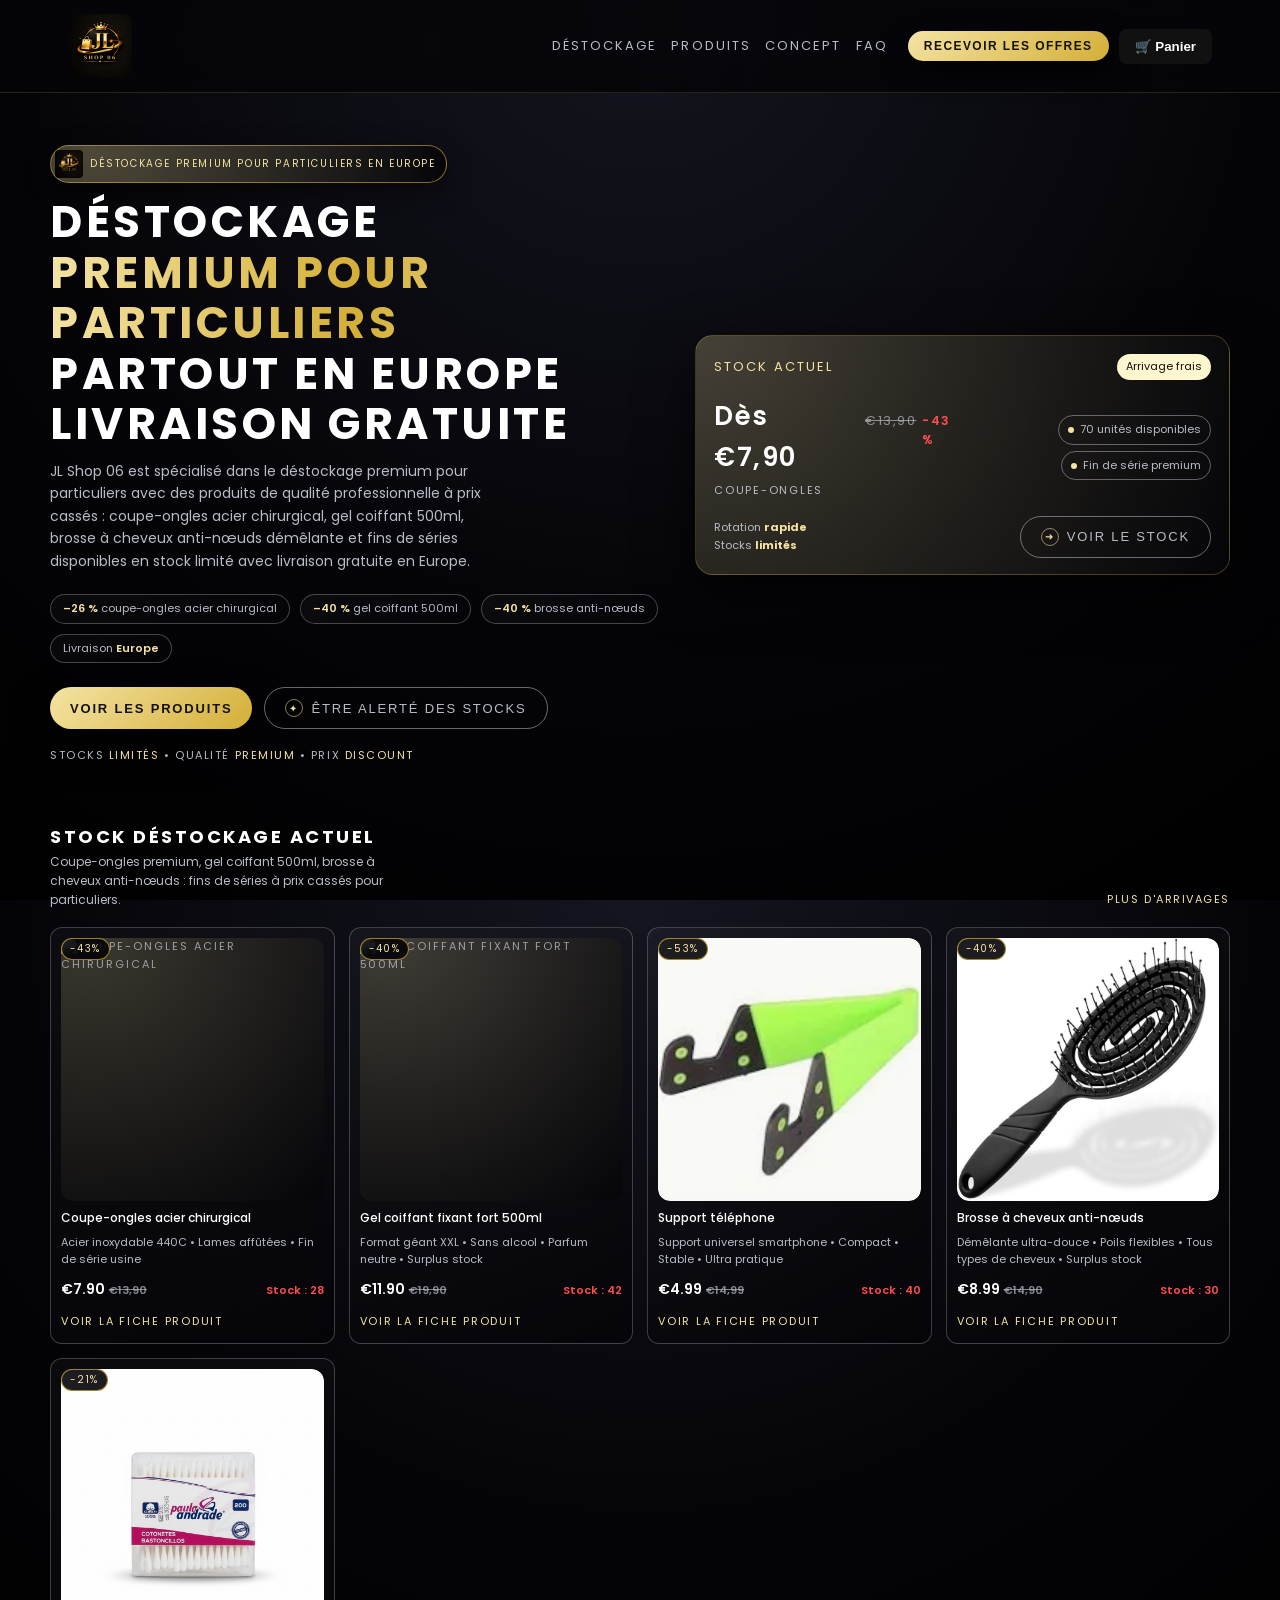
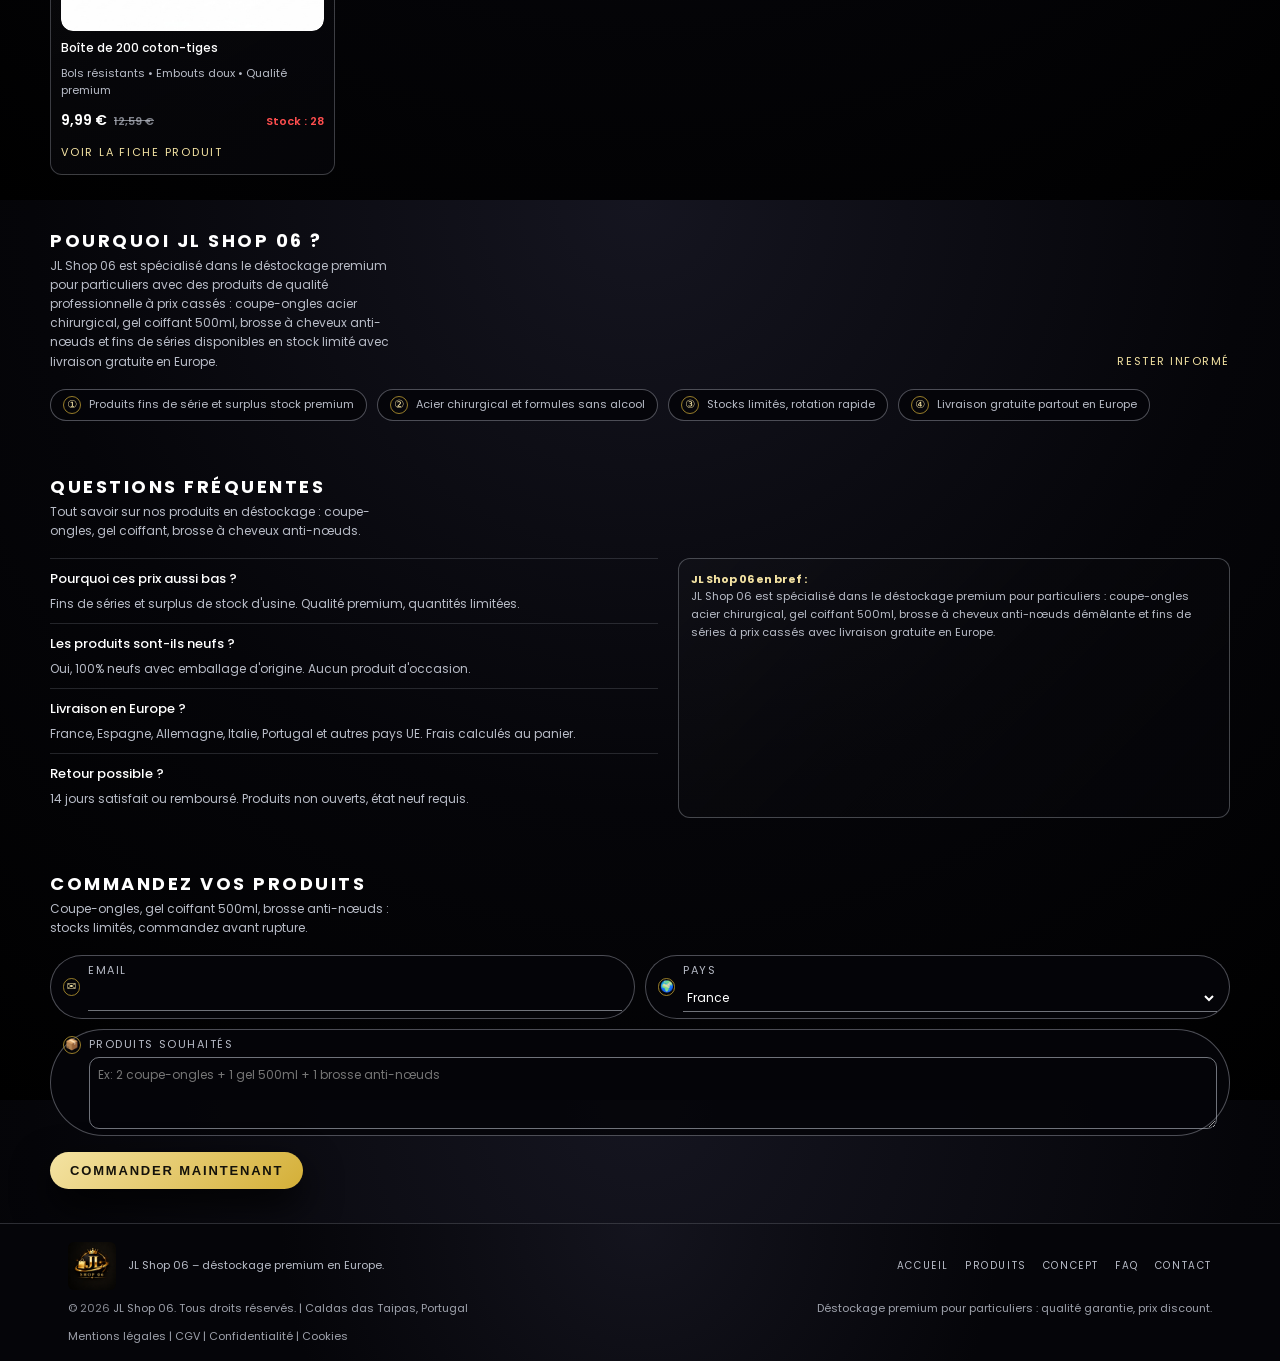
==== commit e877748a: "Update hero title to include free delivery" ====
--- a/index.html
+++ b/index.html
@@ -82,7 +82,7 @@
           <h1 class="hero-title">
             <span>Déstockage</span>
             <span class="hero-title-emphasis">premium pour particuliers</span>
-            <span>partout en Europe</span>
+            <span>partout en Europe livraison gratuite</span>
           </h1>
           <p class="hero-sub">
             JL Shop 06 est spécialisé dans le déstockage premium pour particuliers avec des produits de qualité professionnelle à prix cassés : coupe-ongles acier chirurgical, gel coiffant 500ml, brosse à cheveux anti-nœuds démêlante et fins de séries disponibles en stock limité avec livraison gratuite en Europe.
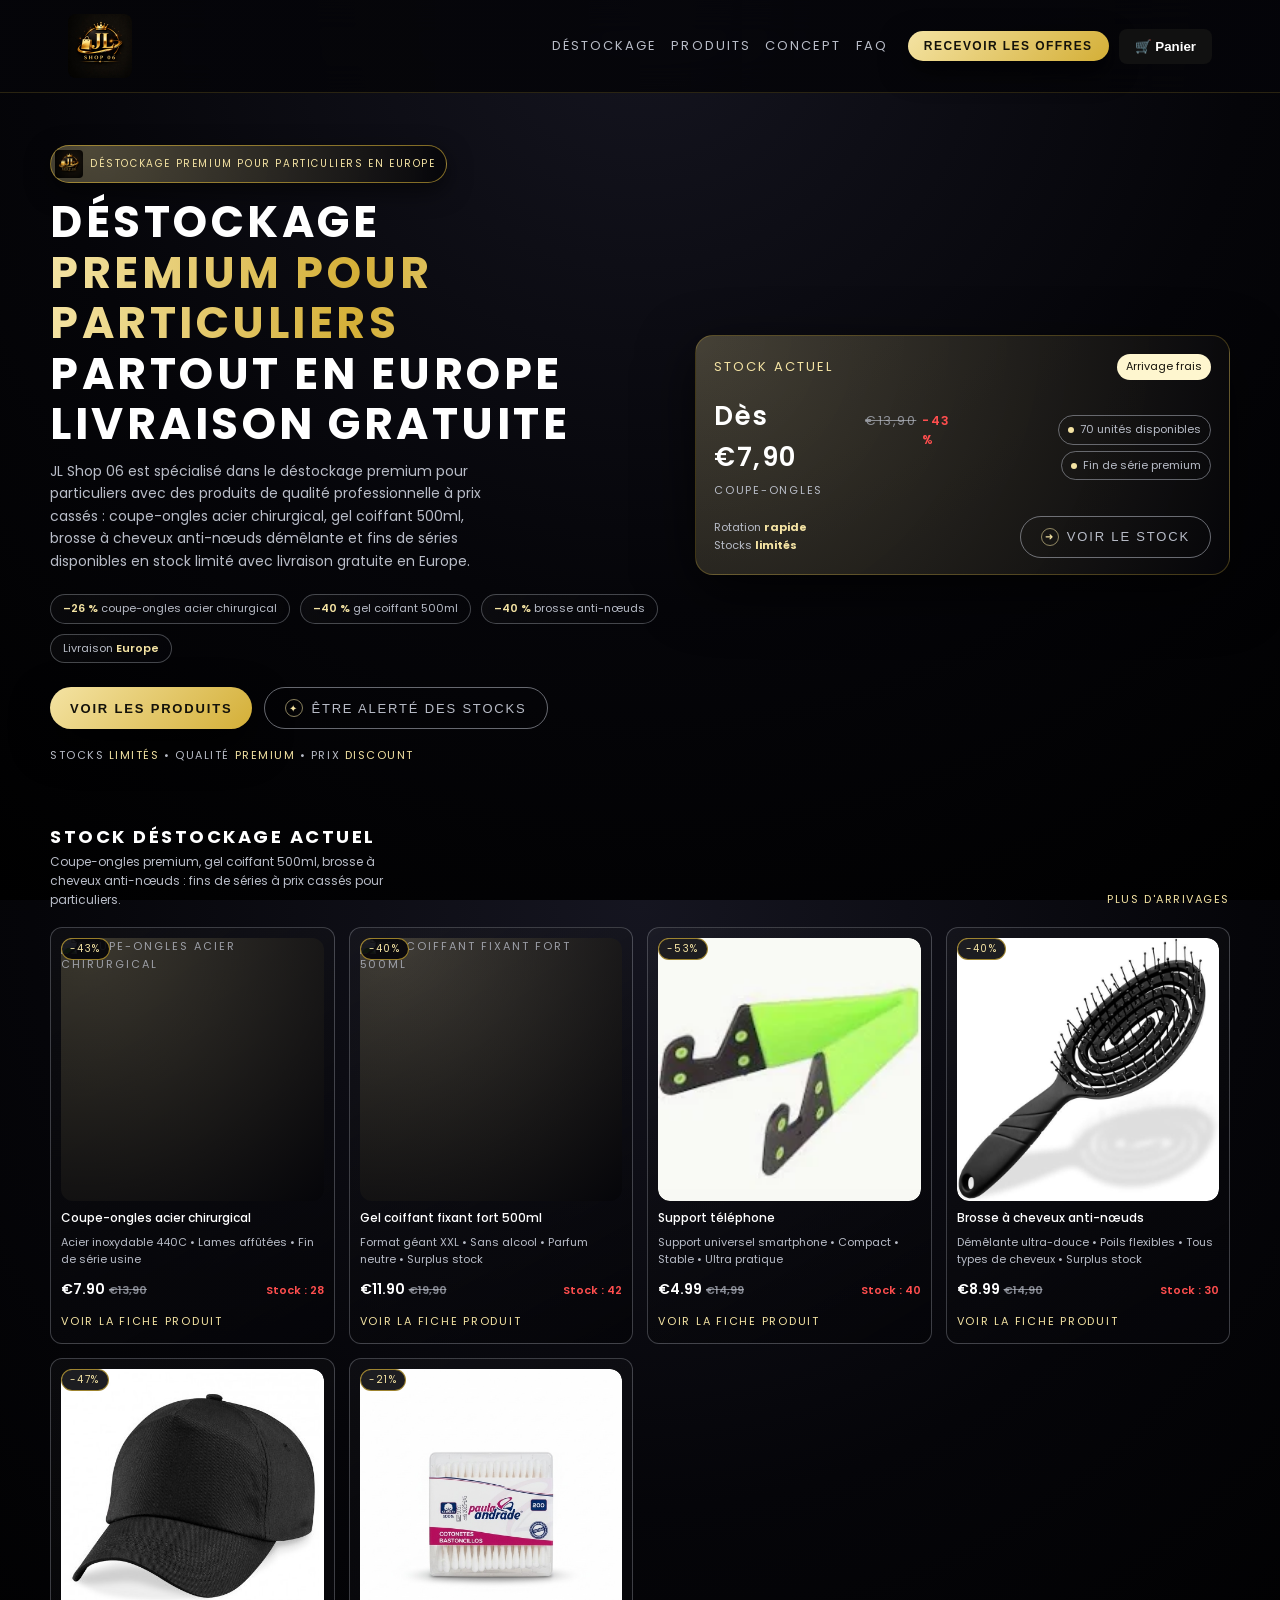
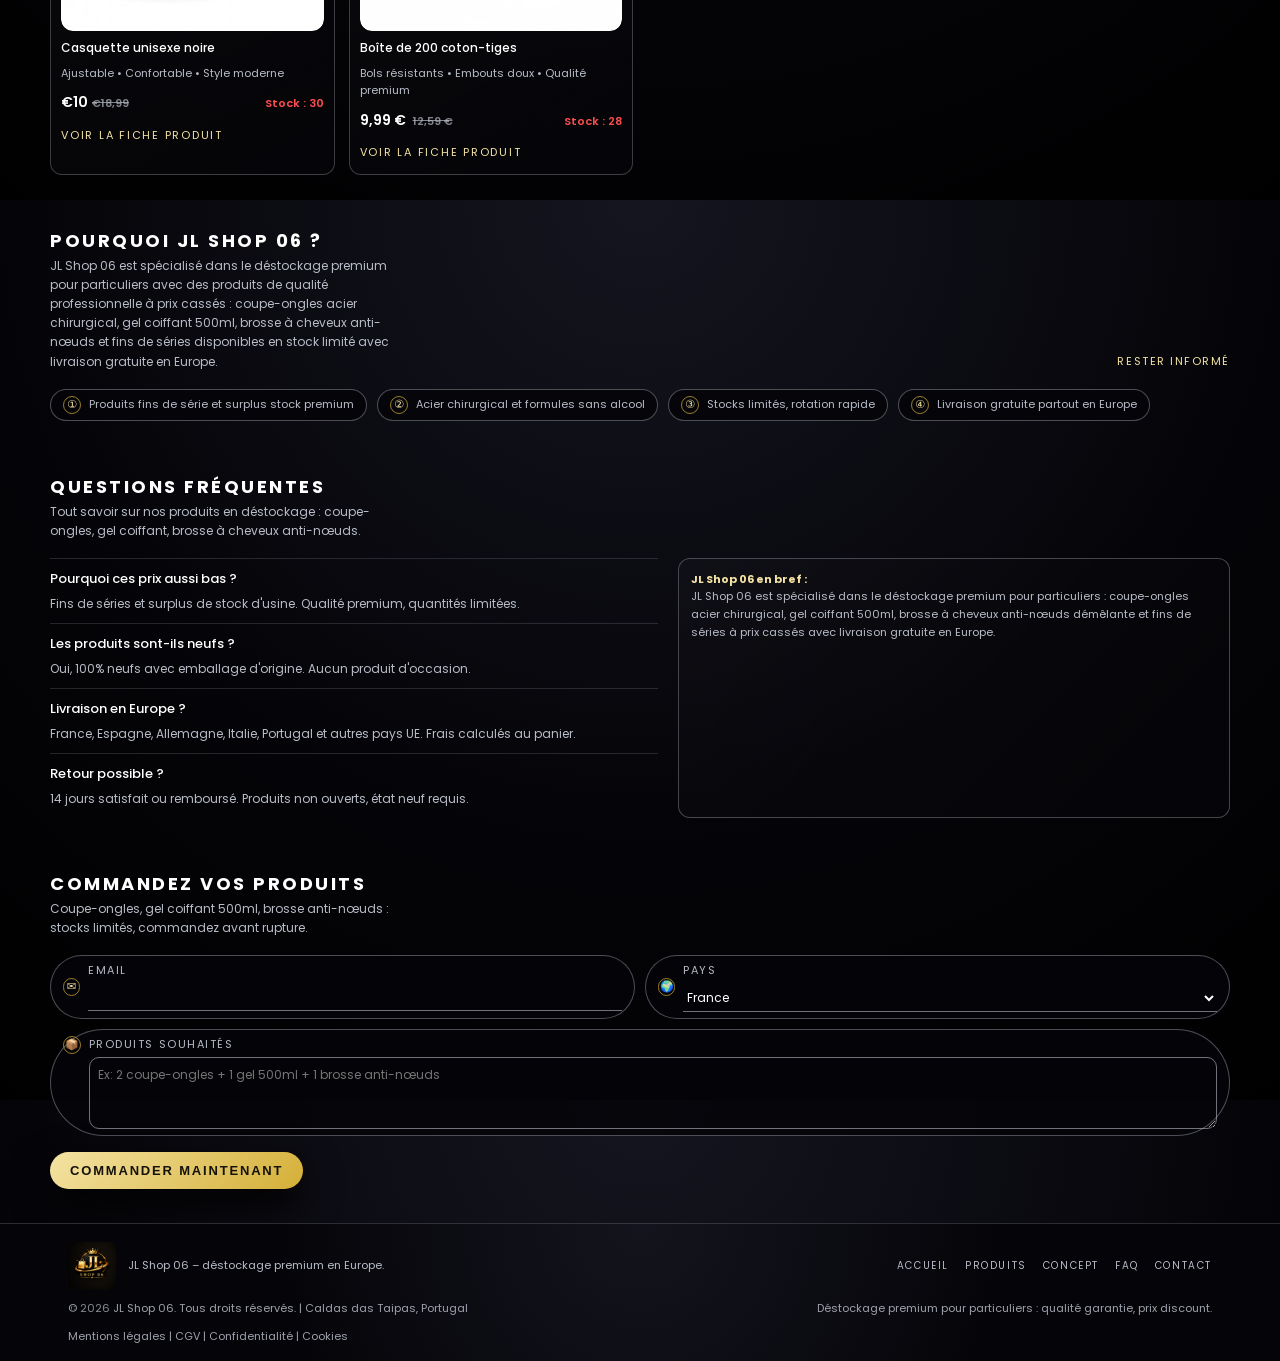
==== commit 3d268333: "Add product card for unisex cap" ====
--- a/index.html
+++ b/index.html
@@ -208,6 +208,7 @@
           </div>
           <div class="product-cta">Voir la fiche produit</div>
         </article>
+        <!-- CASQUETTE --> <article class="product-card" onclick="window.location.href='produit-casquette.html';" style="cursor:pointer;"><div class="product-tag">-47%</div><div class="product-img"><img src="casquette_unisexe_noir.jpg" alt="Casquette unisexe noire" style="width:100%;height:100%;object-fit:cover;border-radius:12px;"></div><h3 class="product-title">Casquette unisexe noire</h3><p class="product-meta">Ajustable • Confortable • Style moderne</p><div class="product-price-line"><div class="product-price">€10<span class="old">€18,99</span></div><div class="product-discount">Stock : 30</div></div><div class="product-cta">Voir la fiche produit</div></article>
          <!-- COTON-TIGES --> <article class="product-card" onclick="window.location.href='produit-coton-tiges.html';" style="cursor:pointer;"> <div class="product-tag">-21%</div> <div class="product-img"> <img src="coton-tiges.jpg" alt="Boîte de 200 coton-tiges" style="width:100%; height:100%; object-fit:cover; border-radius:12px;"> </div> <h3 class="product-title">Boîte de 200 coton-tiges</h3> <p class="product-meta">Bols résistants • Embouts doux • Qualité premium</p> <div class="product-price-line"> <div class="product-price"> 9,99 € <span class="old">12,59 €</span> </div> <div class="product-discount">Stock : 28</div> </div> <div class="product-cta">Voir la fiche produit</div> </article>
       </div>
     </section>
